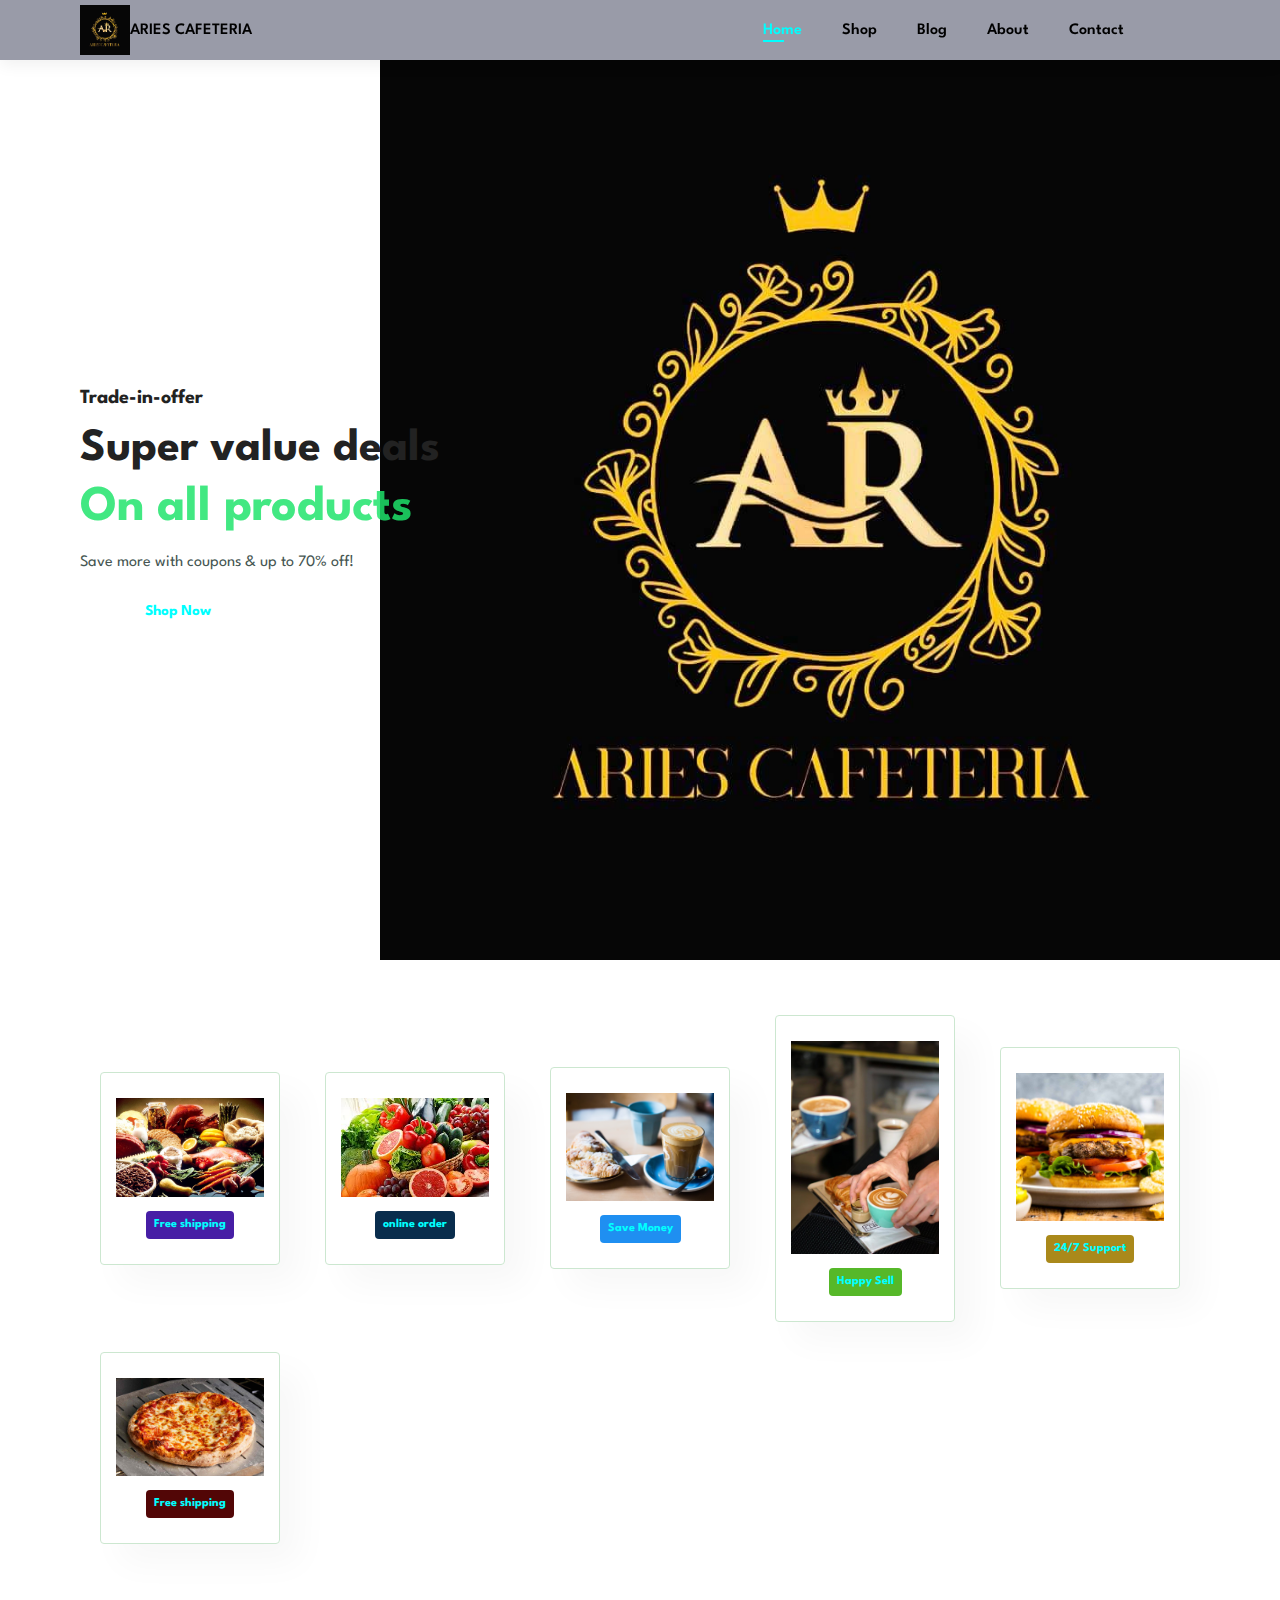
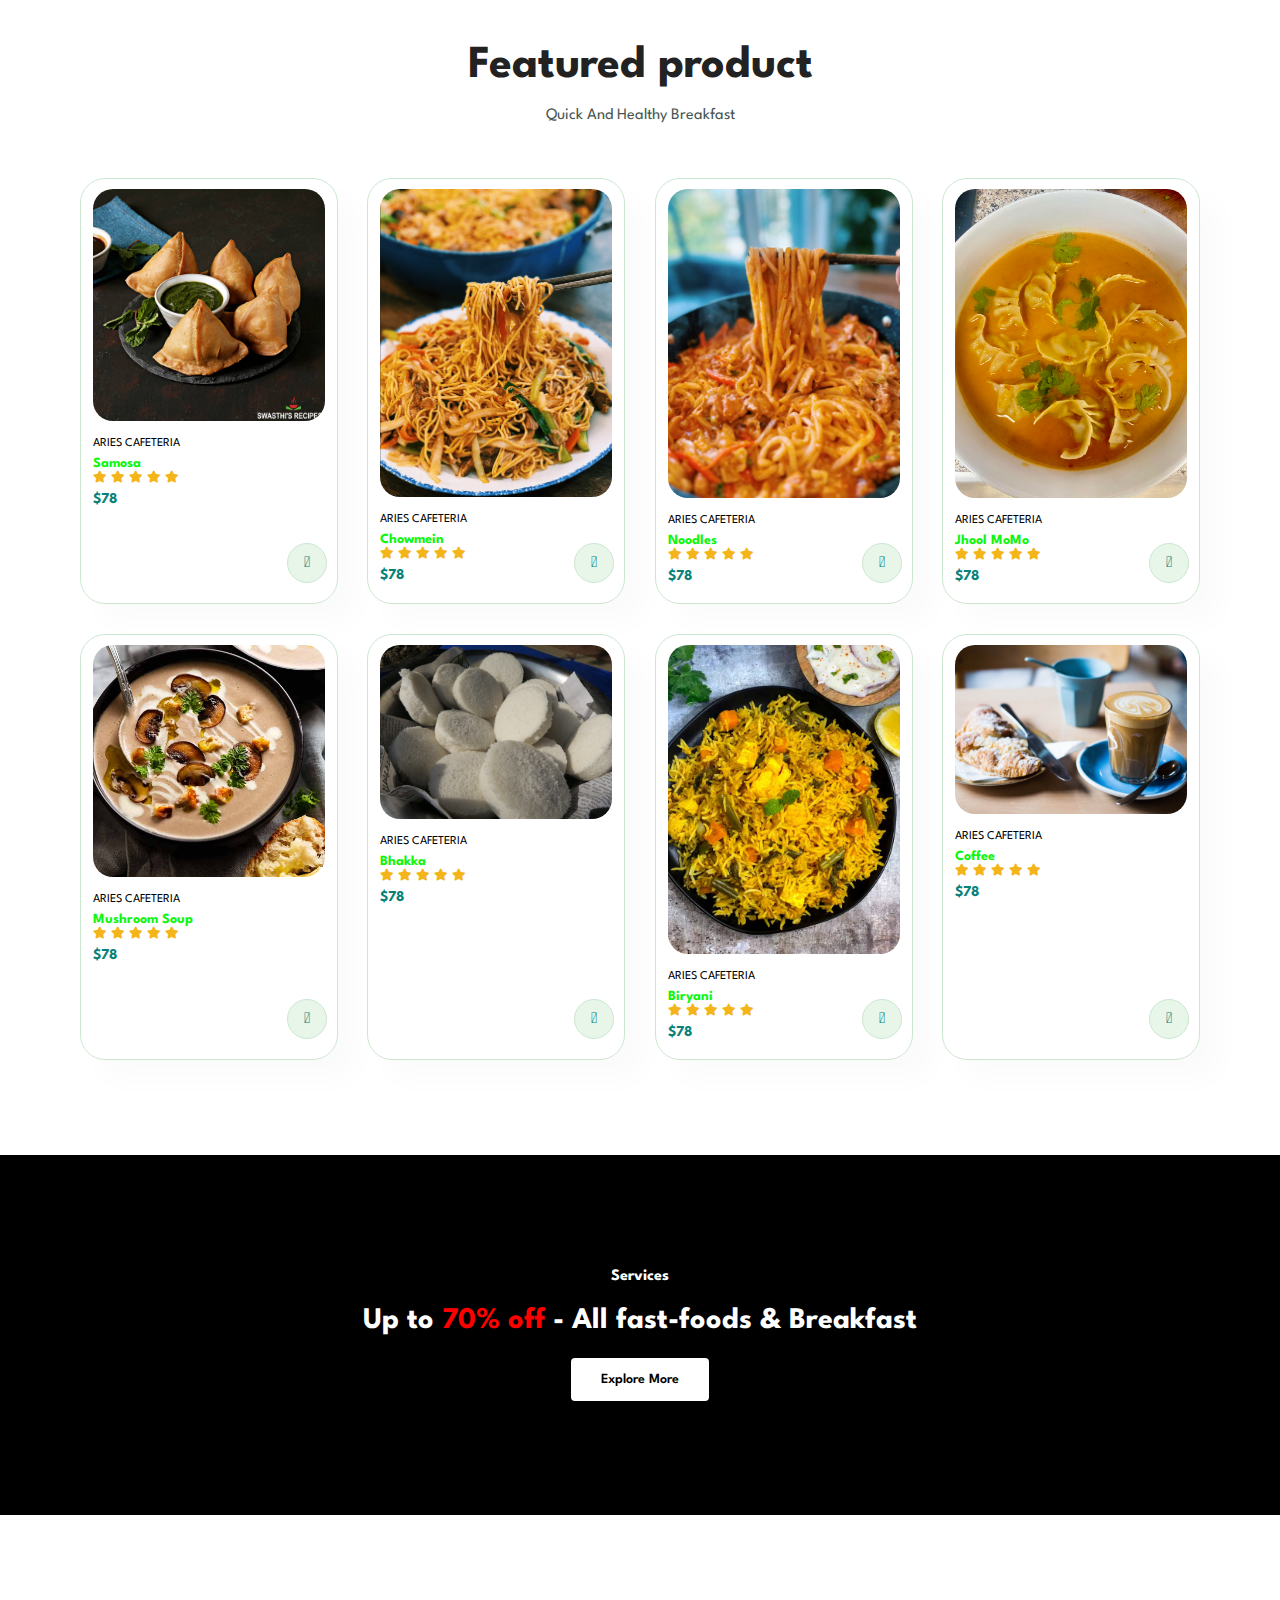
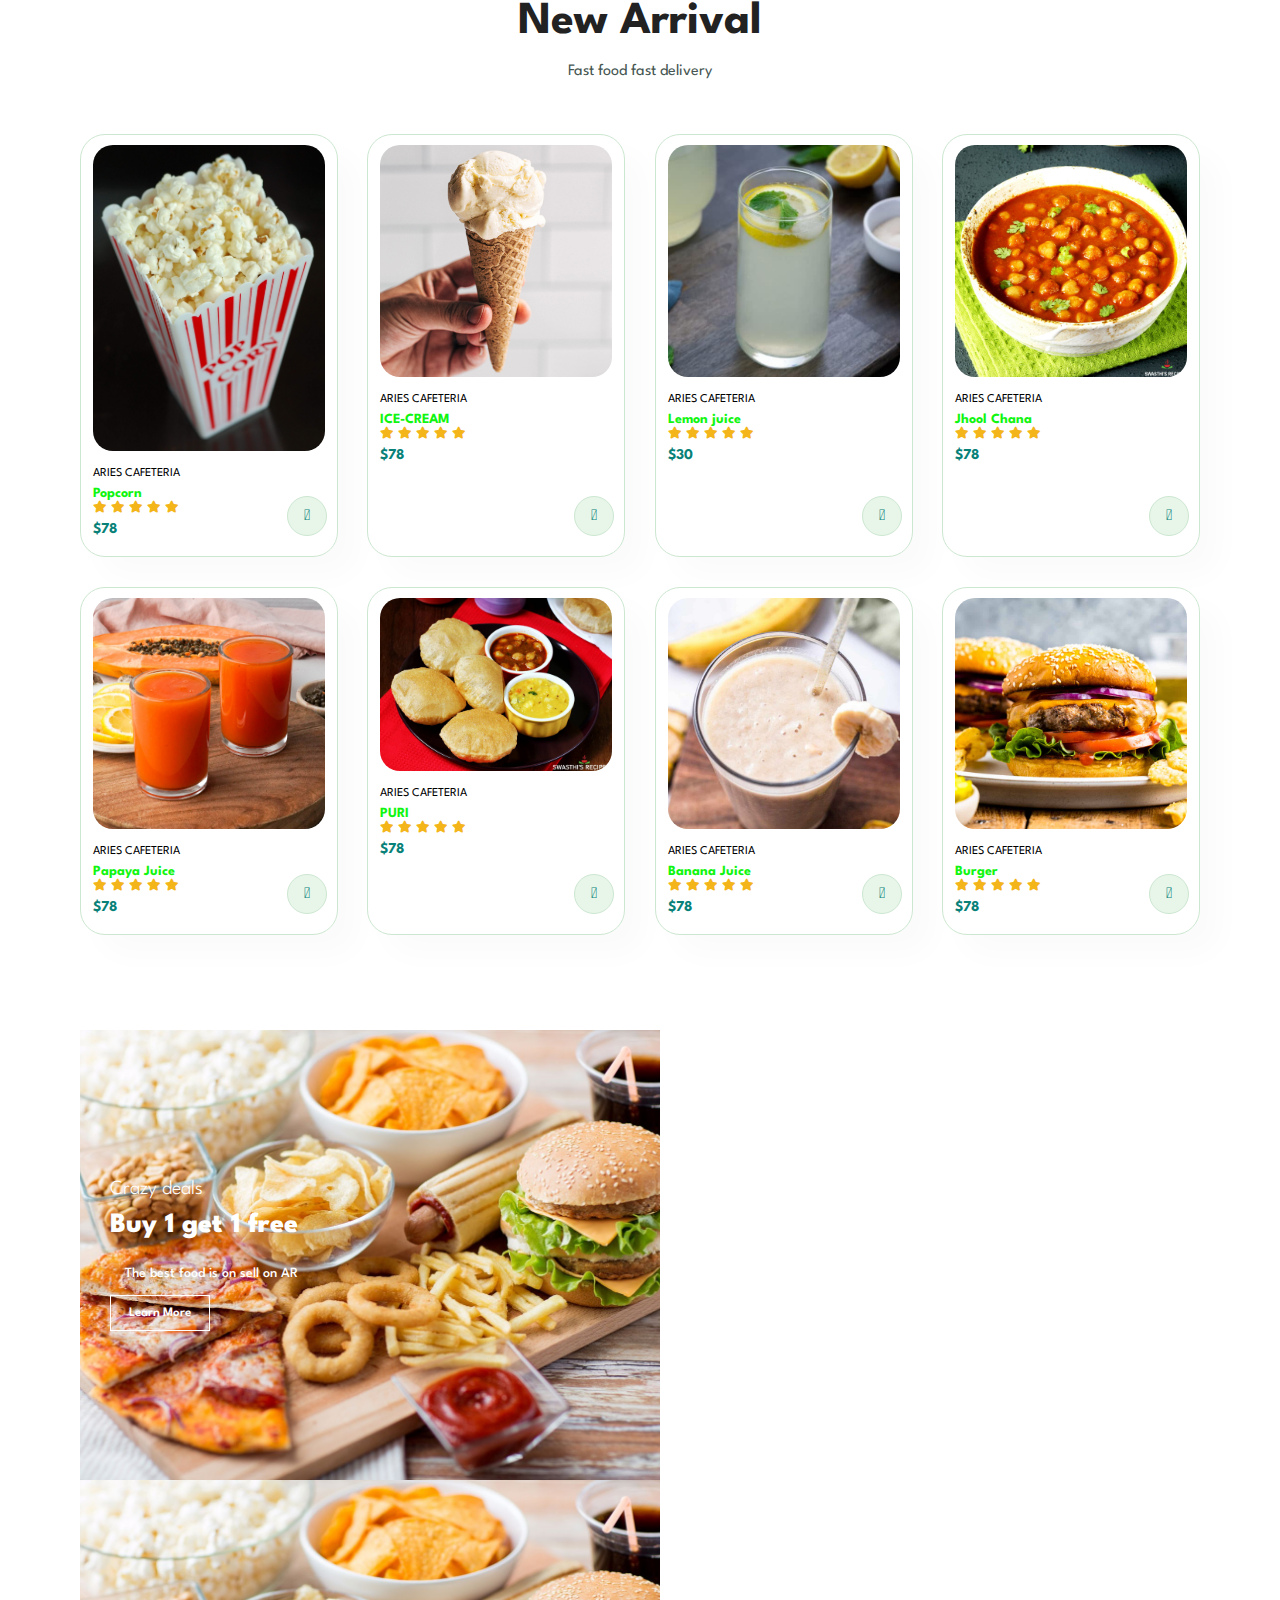
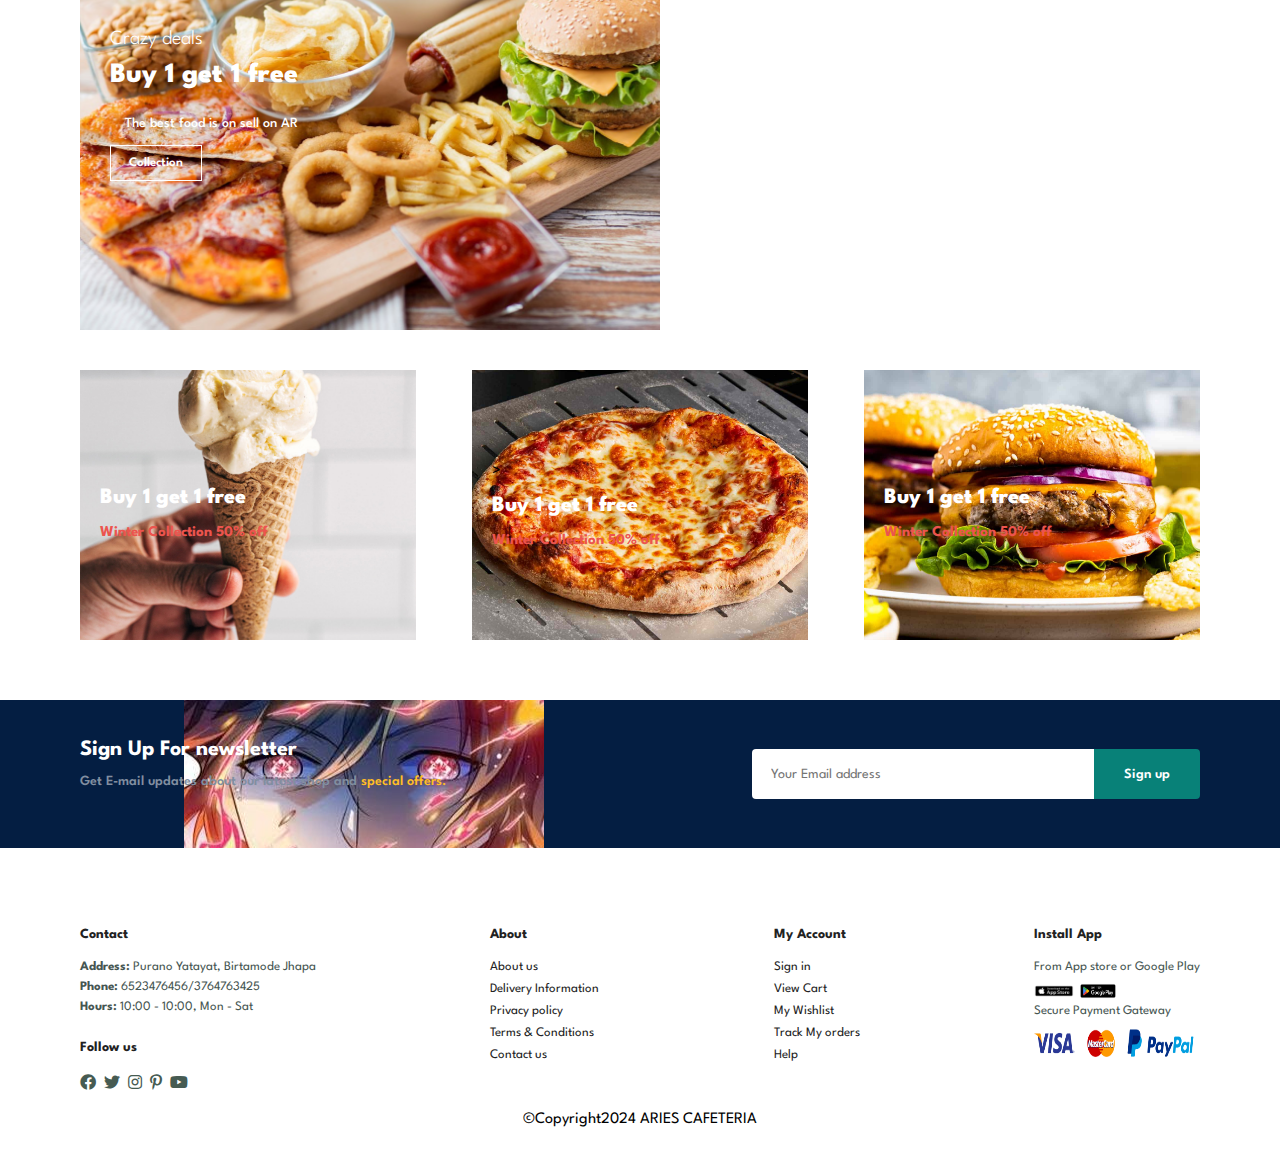
==== index.html @ 50abe289 "Update index.html" ====
<!DOCTYPE html>
<html lang="en">
<head>
    <meta charset="UTF-8">
    <meta http-equiv="X-UA-Compatible" content="IE=edge">
    <meta name="viewport" content="width=device-width, initial-scale=1.0">
    <title>ARIES CAFETERIA</title>
    <link rel="stylesheet" href="https://pro.fontawesome.com/releases/v5.10.0/css/all.css"/>
    <link rel="stylesheet" href="style.css">
</head>
<body>


<section id="header">
    
    <a href="/"><img src="/imagess/n40.jpg" class="logo" alt="">ARIES CAFETERIA</a>
    
<div> 
    <ul id="navbar">
        <li><a class="active" href="index.html">Home</a></li>
        <li><a href="shop.html">Shop</a></li>
        <li><a href="blog.html">Blog</a></li>
        <li><a href="about.html">About</a></li>
        <li><a href="contact.html">Contact</a></li>
        <li id="lg-bag"><a href="cart.html"><i class="far fa-shopping-bag"></i></a></li>
        <li id="close"><a href="#" ><i class="far fa-times"></i></a></li>
    </ul>

</div>
<div id="mobile">

    <a href="cart.html"><i class="far fa-shopping-bag"></i></a>
    <i id="bar" class="fas fa-outdent"></i>

</div>
</section>

<section id="hero"> 
<h4>Trade-in-offer</h4>
<h2>Super value deals</h2>
<h1>On all products</h1>
<p>Save more with coupons & up to 70% off! </p>
<button>Shop Now</button>
</section>
    <section id="heropic">
       
    </section>
<section id="feature" class="section-p1">
<div class="fe-box">
<img src="/imagess/n1.jpg" alt="" class="imgss">
<h6>Free shipping</h6>    
</div>
<div class="fe-box">
<img src="/imagess/n2.jpeg" alt="" class="imgss">
<h6>online order</h6>    
</div>
<div class="fe-box">
<img src="/imagess/n3.png" alt="" class="imgss">
<h6>Save Money</h6>    
</div>
<div class="fe-box">
    <img src="/imagess/n4.jpg" alt="" class="imgss">
    <h6>Happy Sell</h6>    
    </div>
<div class="fe-box">
<img src="/imagess/n5.jpg" alt="" class="imgss">
<h6>24/7 Support</h6>    
</div>
<div class="fe-box">
<img src="/imagess/n6.jpg" alt="" class="imgss">
<h6>Free shipping</h6>    
</div>
</section>

<section id="product1" class="section-p1">
    <h2>Featured product</h2>
    <p>Quick And Healthy Breakfast</p>
    <div class="pro-container">
        <div class="pro">
            <img src="/imagess/n20.jpg" alt="">
            <div class="des">
                <span>ARIES CAFETERIA</span>
                <h5>Samosa</h5>  
                <div class="star">
                    <i class="fas fa-star"></i>
                    <i class="fas fa-star"></i>
                    <i class="fas fa-star"></i>
                    <i class="fas fa-star"></i>
                    <i class="fas fa-star"></i>
                </div>  
                <h4>$78</h4>
            </div>
            <a href="sproduct.html"><i class="fal fa-shopping-cart cart"></i></a>
            </div>
            <div class="pro">
                <img src="/imagess/n7.png" alt="">
                <div class="des">
                    <span>ARIES CAFETERIA</span>
                    <h5>Chowmein</h5>  
                    <div class="star">
                        <i class="fas fa-star"></i>
                        <i class="fas fa-star"></i>
                        <i class="fas fa-star"></i>
                        <i class="fas fa-star"></i>
                        <i class="fas fa-star"></i>
                    </div>  
                    <h4>$78</h4>
                </div>
                <a href="sproduct.htmla"><i class="fal fa-shopping-cart cart"></i></a>
                </div>
                <div class="pro">
                    <img src="/imagess/n8.jpg" alt="">
                    <div class="des">
                        <span>ARIES CAFETERIA</span>
                        <h5>Noodles</h5>  
                        <div class="star">
                            <i class="fas fa-star"></i>
                            <i class="fas fa-star"></i>
                            <i class="fas fa-star"></i>
                            <i class="fas fa-star"></i>
                            <i class="fas fa-star"></i>
                        </div>  
                        <h4>$78</h4>
                    </div>
                    <a href="sproduct.html"><i class="fal fa-shopping-cart cart"></i></a>
                    </div>
                    <div class="pro">
                        <img src="/imagess/n9.jpg" alt="">
                        <div class="des">
                            <span>ARIES CAFETERIA</span>
                            <h5>Jhool MoMo</h5>  
                            <div class="star">
                                <i class="fas fa-star"></i>
                                <i class="fas fa-star"></i>
                                <i class="fas fa-star"></i>
                                <i class="fas fa-star"></i>
                                <i class="fas fa-star"></i>
                            </div>  
                            <h4>$78</h4>
                        </div>
                        <a href="sproduct.html"><i class="fal fa-shopping-cart cart"></i></a>
                        </div>
                        <div class="pro">
                            <img src="/imagess/n10.jpg" alt="">
                            <div class="des">
                                <span>ARIES CAFETERIA</span>
                                <h5>Mushroom Soup</h5>  
                                <div class="star">
                                    <i class="fas fa-star"></i>
                                    <i class="fas fa-star"></i>
                                    <i class="fas fa-star"></i>
                                    <i class="fas fa-star"></i>
                                    <i class="fas fa-star"></i>
                                </div>  
                                <h4>$78</h4>
                            </div>
                            <a href="sproduct.html"><i class="fal fa-shopping-cart cart"></i></a>
                            </div>
                            <div class="pro">
                                <img src="/imagess/n11.jpg" alt="">
                                <div class="des">
                                    <span>ARIES CAFETERIA</span>
                                    <h5>Bhakka</h5>  
                                    <div class="star">
                                        <i class="fas fa-star"></i>
                                        <i class="fas fa-star"></i>
                                        <i class="fas fa-star"></i>
                                        <i class="fas fa-star"></i>
                                        <i class="fas fa-star"></i>
                                    </div>  
                                    <h4>$78</h4>
                                </div>
                                <a href="sproduct.html"><i class="fal fa-shopping-cart cart"></i></a>
                                </div>
                                <div class="pro">
                                    <img src="/imagess/n12.jpg" alt="">
                                    <div class="des">
                                        <span>ARIES CAFETERIA</span>
                                        <h5>Biryani</h5>  
                                        <div class="star">
                                            <i class="fas fa-star"></i>
                                            <i class="fas fa-star"></i>
                                            <i class="fas fa-star"></i>
                                            <i class="fas fa-star"></i>
                                            <i class="fas fa-star"></i>
                                        </div>  
                                        <h4>$78</h4>
                                    </div>
                                    <a href="sproduct.html"><i class="fal fa-shopping-cart cart"></i></a>
                                    </div>
                                    <div class="pro">
                                        <img src="/imagess/n3.png" alt="">
                                        <div class="des">
                                            <span>ARIES CAFETERIA</span>
                                            <h5>Coffee</h5>  
                                            <div class="star">
                                                <i class="fas fa-star"></i>
                                                <i class="fas fa-star"></i>
                                                <i class="fas fa-star"></i>
                                                <i class="fas fa-star"></i>
                                                <i class="fas fa-star"></i>
                                            </div>  
                                            <h4>$78</h4>
                                        </div>
                                        <a href="sproduct.html"><i class="fal fa-shopping-cart cart"></i></a>
                                        </div>
    </div>
</section>

<section id="banner" class="section-m1">
    <h4>Services</h4>
    <h2>Up to <span> 70% off</span> - All fast-foods & Breakfast  </h2>
<button class="normal">Explore More</button> 
</section>

<section id="product1" class="section-p1 ">
    <h2>New Arrival</h2>
    <p>Fast food fast delivery</p>
    <div class="pro-container">
        <div class="pro">
            <img src="/imagess/n17.jpg" alt="">
            <div class="des">
                <span>ARIES CAFETERIA</span>
                <h5>Popcorn</h5>  
                <div class="star">
                    <i class="fas fa-star"></i>
                    <i class="fas fa-star"></i>
                    <i class="fas fa-star"></i>
                    <i class="fas fa-star"></i>
                    <i class="fas fa-star"></i>
                </div>  
                <h4>$78</h4>
            </div>
            <a href="sproduct.html"><i class="fal fa-shopping-cart cart"></i></a>
            </div>
            <div class="pro">
                <img src="/imagess/n18.jpg" alt="">
                <div class="des">
                    <span>ARIES CAFETERIA</span>
                    <h5>ICE-CREAM</h5>  
                    <div class="star">
                        <i class="fas fa-star"></i>
                        <i class="fas fa-star"></i>
                        <i class="fas fa-star"></i>
                        <i class="fas fa-star"></i>
                        <i class="fas fa-star"></i>
                    </div>  
                    <h4>$78</h4>
                </div>
                <a href="sproduct.html"><i class="fal fa-shopping-cart cart"></i></a>
                </div>
                <div class="pro">
                    <img src="/imagess/n19.jpg" alt="">
                    <div class="des">
                        <span>ARIES CAFETERIA</span>
                        <h5>Lemon juice</h5>  
                        <div class="star">
                            <i class="fas fa-star"></i>
                            <i class="fas fa-star"></i>
                            <i class="fas fa-star"></i>
                            <i class="fas fa-star"></i>
                            <i class="fas fa-star"></i>
                        </div>  
                        <h4>$30</h4>
                    </div>
                    <a href="sproduct.html"><i class="fal fa-shopping-cart cart"></i></a>
                    </div>
                    <div class="pro">
                        <img src="/imagess/n22.jpg" alt="">
                        <div class="des">
                            <span>ARIES CAFETERIA</span>
                            <h5>Jhool Chana</h5>  
                            <div class="star">
                                <i class="fas fa-star"></i>
                                <i class="fas fa-star"></i>
                                <i class="fas fa-star"></i>
                                <i class="fas fa-star"></i>
                                <i class="fas fa-star"></i>
                            </div>  
                            <h4>$78</h4>
                        </div>
                        <a href="sproduct.html"><i class="fal fa-shopping-cart cart"></i></a>
                        </div>
                        <div class="pro">
                            <img src="/imagess/n35.jpg" alt="">
                            <div class="des">
                                <span>ARIES CAFETERIA</span>
                                <h5>Papaya Juice</h5>  
                                <div class="star">
                                    <i class="fas fa-star"></i>
                                    <i class="fas fa-star"></i>
                                    <i class="fas fa-star"></i>
                                    <i class="fas fa-star"></i>
                                    <i class="fas fa-star"></i>
                                </div>  
                                <h4>$78</h4>
                            </div>
                            <a href="sproduct.html"><i class="fal fa-shopping-cart cart"></i></a>
                            </div>
                            <div class="pro">
                                <img src="/imagess/n21.jpg" alt="">
                                <div class="des">
                                    <span>ARIES CAFETERIA</span>
                                    <h5>PURI</h5>  
                                    <div class="star">
                                        <i class="fas fa-star"></i>
                                        <i class="fas fa-star"></i>
                                        <i class="fas fa-star"></i>
                                        <i class="fas fa-star"></i>
                                        <i class="fas fa-star"></i>
                                    </div>  
                                    <h4>$78</h4>
                                </div>
                                <a href="sproduct.html"><i class="fal fa-shopping-cart cart"></i></a>
                                </div>
                                <div class="pro">
                                    <img src="/imagess/n23.jpg" alt="">
                                    <div class="des">
                                        <span>ARIES CAFETERIA</span>
                                        <h5>Banana Juice</h5>  
                                        <div class="star">
                                            <i class="fas fa-star"></i>
                                            <i class="fas fa-star"></i>
                                            <i class="fas fa-star"></i>
                                            <i class="fas fa-star"></i>
                                            <i class="fas fa-star"></i>
                                        </div>  
                                        <h4>$78</h4>
                                    </div>
                                    <a href="sproduct.html"><i class="fal fa-shopping-cart cart"></i></a>
                                    </div>
                                    <div class="pro">
                                        <img src="/imagess/n5.jpg" alt="">
                                        <div class="des">
                                            <span>ARIES CAFETERIA</span>
                                            <h5>Burger</h5>  
                                            <div class="star">
                                                <i class="fas fa-star"></i>
                                                <i class="fas fa-star"></i>
                                                <i class="fas fa-star"></i>
                                                <i class="fas fa-star"></i>
                                                <i class="fas fa-star"></i>
                                            </div>  
                                            <h4>$78</h4>
                                        </div>
                                        <a href="sproduct.html"><i class="fal fa-shopping-cart cart"></i></a>
                                        </div>
    </div>
</section>

<section id="sm-banner" class="section-p1">
    <div class="banner-box">
        <h4>Crazy deals</h4>
        <h2>Buy 1 get 1 free</h2>
        <span>The best food is on sell on AR</span>
        <button class="white">Learn More</button>
    </div>
    <div class="banner-box banner-box2">
        <h4>Crazy deals</h4>
        <h2>Buy 1 get 1 free</h2>
        <span>The best food is on sell on AR</span>
        <button class="white">Collection</button>
    </div>


</section>
<section id="banner3">
    <div class="banner-box">
        <h2>Buy 1 get 1 free</h2>
        <h3>Winter Collection 50% off</h3>
      </div>
    <div class="banner-box banner-box2">
        >
            <h2>Buy 1 get 1 free</h2>
            <h3>Winter Collection 50% off</h3>
          </div>
     <div class="banner-box banner-box3">
                <h2>Buy 1 get 1 free</h2>
                <h3>Winter Collection 50% off</h3>
        </div>
</section>
<section id="newsletter" class="section-p1 section-m1">
    <div class="newstext">
        <h4>Sign Up For newsletter</h4>
        <p>Get E-mail updates about our latest shop and <span>special offers.</span> </p>
    </div>
    <div class="form">
        <input type="text" placeholder="Your Email address">
    <button class="normal">Sign up</button>
    </div>
</section>

<footer class="section-p1">
    <div class="col">
        <img src="/imagess/n4a1.png" alt="">
        <h4>Contact</h4>
        <p><strong>Address: </strong> Purano Yatayat, Birtamode Jhapa </p>
        <p><strong>Phone: </strong> 6523476456/3764763425 </p>
        <p><strong>Hours: </strong> 10:00 - 10:00, Mon - Sat </p>
        <div class="follow">
            <h4>Follow us</h4>
        <div class="icon">
                <i class="fab fa-facebook"></i>
                <i class="fab fa-twitter"></i>
                <i class="fab fa-instagram"></i>
                <i class="fab fa-pinterest-p"></i>
                <i class="fab fa-youtube"></i>               
        </div>
    </div>
    </div>
    <div class="col">
        <h4>About</h4>
        <a href="about.html">About us</a>
        <a href="#">Delivery Information</a>
        <a href="#">Privacy policy</a>
        <a href="#">Terms & Conditions</a>
        <a href="contact.html">Contact us</a>
    </div>
    <div class="col">
        <h4>My Account</h4>
        <a href="#">Sign in</a>
        <a href="cart.html">View Cart</a>
        <a href="#">My Wishlist</a>
        <a href="cart.html">Track My orders</a>
        <a href="#">Help</a>
    </div>
<div class="col-install">
    <h4>Install App</h4>
    <p>From App store or Google Play</p>
    <div class="row">
        <!--<img src="/imagess/appstore.png" alt="">
        <img src="/imagess/pay/pay.jpg" alt=""> -->
        <img src="/imagess/appstore.png" alt="">
            <img src="/imagess/playstore.png" alt="">
    </div>
    <p>Secure Payment Gateway</p>
    <img src="/imagess/gateway.png" alt="" class="paymentimg">
</div>
<div class="copyright">
   ©Copyright2024 ARIES CAFETERIA
</div>
</footer>

    <script src="script.js"> </script>
</body>
</html>
---- style.css ----
@import url('https://fonts.googleapis.com/css?family=Spartan:wght@100%;200;300;400;500;600;700;800;900&display=swap');
/*@import url('https://fonts.googleapis.com/css2?family=FAMILY_NAME:wght@WEIGHT_OR_RANGE&display=swap');*/
* {
margin: 0;
padding: 0;
box-sizing: border-box;
font-family: 'Spartan', sans-serif;
}

h1 {
font-size: 50px;
line-height: 64px;
color: #222;
}

h2 {
font-size: 46px;
line-height: 54px;
color: #222;

}
h4 {
font-size: 20px;
color: #222;
}

h6 {
font-weight: 700;
font-size: 12px;
}

p {
font-size: 16px;
 color: #465652;
margin: 15px 0 20px 0;
}

.section-p1 { 
    padding: 40px 80px;
}
.section-m1{
    margin: 40px 0;
}
button.normal {
font-size: 14px;
font-weight: 600;
padding: 15px 30px;
color: #000;
background-color: #fff;
border-radius: 4px;
cursor: pointer;
border: none;
outline: none;
transition: 0.2s ease;
}
button.white {
    font-size: 13px;
    font-weight: 600;
    padding: 11px 18px;
    color: #fff;
    background-color: transparent;
    cursor: pointer;
    border: 1px solid #fff;
    outline: none;
    transition: 0.2s ease;
    }
    

body {
width: 100%;
}
/* header file */
#header .logo{
    width: 50PX;
    height: 50px;
}
#header {
    display: flex;
    align-items: center;
    justify-content: space-between;
    padding: 5px 80px;
    background: #999ba8;
    box-shadow: 0 5px 15px rgba(0, 0, 0, 0.06);
    z-index: 888;
    position: sticky;
    top: 0;
    left: 0;
}
#header a {
 text-decoration: none;
    font-size: 16px;
    font-weight: 600;
    color: black;
    transition: 0.3s ease;
 display: flex;
    align-items: center;
    justify-content: center;
}
#header a:hover {
color: aqua;
}

#header a:hover::after
 {
    content: "";
    width: 26%;
    height: 2px;
    background: aqua;
    position: absolute;
    bottom: -4px;
    left: 20px;
 }
#navbar{
    display: flex;
    align-items: center;
    justify-content: center;
}
#navbar li{
list-style: none;
padding: 0 20px;
position: relative;
}
#navbar li a {
    text-decoration: none;
    font-size: 16px;
    font-weight: 600;
    color: black;
    transition: 0.3s ease;
}

#navbar li a:hover,
#navbar li a.active {
color: aqua;
}

#navbar li a.active::after,
#navbar li a:hover::after
 {
    content: "";
    width: 26%;
    height: 2px;
    background: aqua;
    position: absolute;
    bottom: -4px;
    left: 20px;
}

#mobile{
    display: none;
    align-items: center;
}

#close{
    display: none;
}
/* Home page */
#hero {
    background-image: url("/imagess/n40.jpg");
    height: 100vh;
    width: 100%;
    background-size: contain;
    background-repeat: no-repeat;
    background-position: top 25% right 0;
    padding: 0 80px;
    display: flex;
    flex-direction: column;
    align-items: flex-start;
    justify-content: center;
}
#hero h4 {
    padding-bottom: 15px;
}
#hero h1 {
    color: rgba(31, 228, 107, 0.842);
}
#hero button {
    background-image: url("buttonbg.png");
    background-color: transparent;
    color: aqua;
    border: 0;
    padding: 14px 80px 14px 65px;
    background-repeat: no-repeat;
    cursor: pointer;
    font-weight: 700;
    font-size: 15px;

}
#heropic {
display: none;
}
#feature .fe-box{
    width: 180px;
    text-align: center;
    padding: 25px 15px;
    box-shadow: 20px 20px 34px rgba(0, 0, 0, 0.03);
    border: 1px solid #cce7d0;
    border-radius: 4px;
    margin: 15px 20px;
}
#feature{
    display: flex;
    align-items: center;
    justify-content: space-between;
    flex-wrap: wrap;
}
#feature .fe-box:hover{
    box-shadow: 20px 10px 54px rgba(70, 62, 221, 0.01);
}
#feature .fe-box img{
    width: 100%;
    margin-bottom: 10px;

}

#feature .fe-box h6{
    display: inline-block;
padding: 8px 8px 8px 8px;
line-height: 1;
border-radius: 4px;
color: aqua;
background-color: rgb(71, 30, 165);
}
#feature .fe-box:nth-child(2) h6{
    background-color: rgb(9, 45, 77);
}
#feature .fe-box:nth-child(3) h6{
    background-color: rgb(31, 143, 241);
}
#feature .fe-box:nth-child(4) h6{
    background-color: rgb(86, 184, 41);
}
#feature .fe-box:nth-child(5) h6{
    background-color: rgb(170, 137, 27);
}
#feature .fe-box:nth-child(6) h6{
    background-color: rgb(82, 6, 6);
}
#product1{
    text-align: center;
}
#product1 .pro-container{
    display: flex;
    justify-content: space-between;
    padding-top: 20px; 
    flex-wrap: wrap;

}

#product1 .pro{
width: 23%;
min-width: 250px;
padding: 10px 12px;
border: 1px solid #cce7d0;
border-radius: 25px;
cursor: pointer;
box-shadow: 20px 20px 30px rgba(0, 0, 0, 0.02);
margin: 15px 0;
transition: 0.2s ease;
position: relative;
}
#product1 .pro:hover{
    box-shadow: 20px 20px 30px rgba(0, 0, 0, 0.1);
}
#product1 .pro img{
    width: 100%;
    border-radius: 20px;
}
#product1 .pro .des{
    text-align: start;
    padding: 10px 0;
}
#product1 .pro .des span { 
    color:rgb(0, 0, 0);
    font-size: 12px ;
}
#product1 .pro .des h5{
    padding-top: 7px;
    color: rgb(17, 245, 17);
    font-size: 14px;
}
#product1 .pro .des i {
    font-size: 12px;
    color: rgb(243, 181, 25);
}
#product1 .pro .des h4 {
    padding-top: 7px;
    font-size: 15px;
    font-weight: 700;
    color: #088178;
}
#product1 .pro .cart{
    width: 40px;
    height: 40px;
    line-height: 40px;
    border-radius:50px ;
    background-color: #e8f6ea;
    font-weight: 500;
    color: #088178;
    border: 1px solid #cce7d0;
    position: absolute;
    bottom: 20px;
    right: 10px;
}
#banner{
    display: flex;
    flex-direction: column;
    justify-content: center;
    align-items: center;
    text-align: center;
    background-image: url(bbb.jpg);
    width: 100%;
    height: 40vh;
    background-size: cover;
    background-position: center;
}
#banner h4{
    color: #fff;
    font-size: 16px;
}
#banner h2{
    color: #fff;
    font-size: 30px;
    padding: 10px 0;
}
#banner h2 span{
color: red;
}
#banner button:hover{
    background-color: #088178;
    color: #fff;
}

#sm-banner{
    display: flex;
    justify-content: space-between;
    flex-wrap: wrap;
}

#sm-banner .banner-box{  
display: flex;
flex-direction: column;
justify-content: center;
align-items: flex-start;
background-image: url(bbb.jpg);
min-width: 580px;
height: 50vh;
background-size: cover;
background-position: center;
padding: 30px;
}
#sm-banner .banner-box{  
    background-image: url(/imagess/n14.jpg);
}

#sm-banner h4{
color: #fff;
font-size: 20px;
font-weight: 300;
}  
#sm-banner h2{
color: #fff;
font-size: 28px;
font-weight: 800;
}  

#sm-banner span{
    color: #fff;
    font-size: 14px;
    font-weight: 500;
    padding: 15px;    
}  
#sm-banner .banner-box:hover button{
    background: #088178;
    border: 1px solid #088178;
}
#banner3 {
    display: flex;
    justify-content: space-between;
    flex-wrap: wrap;
    padding: 0 80px;
}

#banner3 .banner-box {  
    display: flex;
    flex-direction: column;
    justify-content: center;
    align-items: flex-start;
    background-image: url(/imagess/n18.jpg);
    min-width: 30%;
    height: 30vh;
    background-size: cover;
    background-position: center;
    padding: 20px;
    margin-bottom: 20px;
    }
#banner3 h2{
        color: #fff;
        font-weight: 800;
        font-size: 22px;
}
#banner3 h3{
    color: #ec544e;
    font-weight: 700;
    font-size: 15px;
}
#banner3 .banner-box2 {
    background-image: url(/imagess/n6.jpg);
}
#banner3 .banner-box3 {
    background-image: url(/imagess/n5.jpg);
}
#newsletter {
    display: flex;
    justify-content: space-between;
    flex-wrap: wrap;
    align-items: center;
    background-image: url(Sesese.jpg);
    background-repeat: no-repeat;
    background-position: 20% 30%;
    background-color: #041e42;
}
#newsletter h4{
    font-size: 22px;
    font-weight: 700;
    color: #fff;
}
#newsletter p{
    font-size: 14px;
    font-weight: 600;
    color: #818ea0;
}
#newsletter p span{
color: #ffbd27;
}
#newsletter .form{
display: flex;
width: 40%;
}
#newsletter input{
    height: 3.125rem;
    padding: 0 1.25em;
    font-size: 14px;
    width: 100%;
    border: 1px solid transparent;
    border-radius: 4px;
    outline: none;
    border-top-right-radius: 0;
    border-bottom-right-radius: 0;
}

#newsletter button{
    background-color: #088178;
    color: #fff;
    white-space: nowrap;
    border-top-left-radius: 0;
    border-bottom-left-radius: 0;
}
footer {
    display: flex;
    flex-wrap: wrap;
    justify-content: space-between;
}

footer .col{
    display: flex;
    flex-direction: column;
align-items: flex-start;
margin-bottom: 20px;    
}
footer .logo{
    margin-bottom: 30px;
}

footer h4{
    font-size: 14px;
    padding-bottom: 20px;
}

footer p{
    font-size: 13px;
    margin: 0 0 8px 0;
}

footer a{
    font-size: 13px;
    text-decoration: none;
    color: #222;
    margin-bottom: 10px;
}
footer .follow{
    margin-top: 20px;

}
footer .follow i{
 color: #465b52;
 padding-right: 4px;
 cursor: pointer;

}
footer .install .row img{
    border: 1px solid #088178;
    border-radius: 6px;

}
footer .install img{
    margin: 10px 0 15px 0;
}
footer .follow i:hover,
footer a:hover{
    color: #088178;
   }

   footer .copyright {
       width: 100%;
       text-align: center;
   }
footer .col-install .row img {
width: 40px;
 height:20px;
}
footer .col-install .paymentimg{
width: 160px;
 height:40px;
}
/*shop page*/
#page-header {
    background-image: url(/imagess/n6.jpg);
    width: 100%;
    height: 40vh;
    background-size: cover;
    display: flex;
    justify-content: center;
    text-align: center;
    flex-direction: column;
    padding: 14px;
}

#page-header h2,
#page-header p {
    color: #fff;
}
#pagination {
    text-align: center;
}


#pagination a {
    text-decoration: none;
    background-color: #088178;
    padding: 15px 20px;
    border-radius: 4px;
    color: #fff;
    font-weight: 600;
}
#pagination a i {
font-size: 16px;
font-weight: 600;

}
/*Single product*/
#prodetails {
    display: flex;
    margin-top: 20px;
    width: auto;
}


#prodetails .single-pro-image{
width: 40%;
margin-right: 15px;

}


.small-img-group{
    display: flex;
    justify-content: space-between;
}
.small-img-col{
    flex-basis: 24%;
    cursor: pointer;
}
#prodetails .single-pro-details{
    width: 50%;
    padding-top: 30px;
}
#prodetails .single-pro-details h4{
padding: 40px 0 20px 0;
}
#prodetails .single-pro-details h2{
   font-size: 26px;
    }
#prodetails .single-pro-details select{
    display: block;
    padding: 5px 10px;
    margin-bottom: 10px;
}
#prodetails .single-pro-details input{
    width: 50px;
    height: 47px;
    padding-left: 10px;
    font-size: 16px;
    margin-right: 10px;
}
#prodetails .single-pro-details input:focus{
    outline: none;
}
#prodetails .single-pro-details button{
    background-color: #088178;
    color: #fff;
}
#prodetails .single-pro-details span {
    line-height: 25px;
}
/*blog header*/
#page-header.blog-header{
    background-image: url("/imagess/n5.jpg");
}
#blog{
    padding: 150px 150px 0 150px;
}
#blog .blog-box{
    display: flex;
    align-items: center;
    width: 100%;
    position: relative;
    padding-bottom: 90px;
}
#blog .blog-img{
    width: 50%;
    margin-right: 40px;
}
#blog img {
    width: 100%;
    height: 300px;
    object-fit: cover;

}
#blog .blog-details
{
    width: 50%;   
}
#blog .blog-details a{
    position: relative;
    text-decoration: none;
    font-size: 11px;
    color: #000;
    font-weight: 700;
    transition: 0.3s;
}

#blog .blog-details a::after{
    content: "";
    width: 50px;
    height: 1px;
    background-color: #000;
    position: absolute;
    top: 4px;
right: -60px;
}
#blog .blog-details a:hover{
    color: #088178;
    
}
#blog .blog-details a:hover::after{
    background-color: #088178;
    
}
#blog .blog-box h1{
position: absolute;
top: -40px;
left: 0;
font-size: 70px;
font-weight: 700;
color: #c9cbce;
z-index: -8;
}
/*About page */
#page-header.about-header {
    background-image: url("/imagess/n12.jpg");
}
#about-head {
    display: flex;
    align-items: center;
}

#about-head img {
    width: 50%;
    height: auto;
} 
#about-head div{
    padding-left: 40px;
}
#about-app{
    text-align: center;
}
#about-app .video{
    width: 70%;
    height: 100%;
    margin: 30px auto 0 auto;

}
#about-app .video video{ 
    
    width: 100%;
    height: 100%;
    border-radius: 20px;
}

/*contact page */
#contact-details{
    display: flex;
    align-items: center;
    justify-content: space-between;
}
#contact-details .details{
width: 40%;

}
#contact-details .details span,
#form-details form span {
font-size: 12px;
}
#contact-details .details h2,
#form-details form h2{
font-size: 26px;
line-height: 35px;
padding: 20px 0;
}
#contact-details .details h3{
font-size: 16px;
padding-bottom: 15px;
}
#contact-details .details li{
list-style: none;
display: flex;
padding: 10px 0;
}

#contact-details .details li i{
font-size: 14px;
padding-right: 22px;
}
#contact-details .details li p{
    margin: 0;
    font-size: 14px;
}
#contact-details .map{
    width: 55%;
    height: 400px;
}
#contact-details .map iframe{
    width: 100%;
    height: 100%;
}
#form-details {
    display: flex;
    justify-content: space-between;
    margin: 30px;
    padding: 80px;
    border: 1px solid #e1e1e1;
}

#form-details form{
    width: 65%;
    display: flex;
    flex-direction: column;
    align-items: flex-start;
}
#form-details form input,
#form-details form textarea {
    width: 100%;
    padding: 12px 15px;
    outline: none;
    margin-bottom: 20px;
    border: 1px solid #e1e1e1;
}
#form-details form button{
    background-color: #088178;
    color: #fff ;
}
#form-details .people div {
    padding-bottom: 25px;
    display: flex;
    align-items: flex-start;
}
#form-details .people div img{
    width: 65px;
    height: 65px;
    object-fit: cover;
    margin-right: 15px;
}
#form-details .people div p{
    margin: 0;
    font-size: 13px;
    line-height: 25px;
}
#form-details .people div p span{
    display: block;
    font-size: 16px;
    font-weight: 600;
    color: #000;
}

/*cart page*/
#cart table{
    width: 100%;
    border-collapse: collapse;
    table-layout: fixed;
    white-space: nowrap;
}
#cart table img {
    width: 70px;
}
#cart table td:nth-child(1){
    width: 100px;
    text-align: center;
}
#cart table td:nth-child(2){
    width: 150px;
    text-align: center;
}
#cart table td:nth-child(3){
    width: 250px;
    text-align: center;
}
#cart table td:nth-child(4),
#cart table td:nth-child(5),
#cart table td:nth-child(6){
    width: 150px;
    text-align: center;
}
#cart table td:nth-child(5) input{
    width: 70px;
    padding: 10px 5px 10px 15px;
}
#cart table thead {
    border: 1px solid #e2e9e1;
    border-left: none;
    border-right: nome;
}
#cart table thead td{
    font-weight: 700;
    text-transform: uppercase;
    font-size: 13px;
    padding: 18px 0;
}
#cart table tbody tr td {
    padding-top: 15px;
}
#cart table tbody td {
    font-size: 13px;
}
#cart-add{
    display: flex;
    flex-wrap: wrap;
    justify-content: space-between;
}
#coupon {
width: 50%;
margin-bottom: 30px;
}
#coupon h3,
#subtotal h3 {
    padding-bottom: 15px;
}
#coupon input {
    padding: 10px 20px;
    outline: none;
    width: 60%;
    margin-right: 10px;
    border: 1px solid #e2e9e1;
}
#coupon button,
#subtotal button {
    background-color: #088178;
    color: #fff;
    padding: 12px 20px;
}
#subtotal {
    width: 50%;
    margin-bottom: 30px;
    border: 1px solid #e2e9e1;
    padding: 30px;
}
#subtotal table{
    border-collapse: collapse;
    width: 100%;
    margin-bottom: 20px;
}
#subtotal table td{
    width: 50%;
    border: 1px solid #e2e9e1;
    padding: 10px;
    font-size: 13px;
}


/* Start media quiry*/ 
@media (max-width:799px) {
    .section-p1 {
        padding: 40px 40px;
    }
#navbar {
    display: flex;
    flex-direction: column;
    align-items: flex-start;
    justify-content: flex-start;
    position: fixed;
    top: 0;
    right: -300px;
    height: 100vh;
    width: 300px;
    background-color: #E3E6F3;
    box-shadow: 0 40px 60px rgba(0, 0, 0, 0.1);
    padding: 80px 0 0 10px;
    transition: 0.3s;
}
#navbar.active{
right: 0px;
}
#navbar li a {
    text-decoration: none;
    font-size: 16px;
    font-weight: 600;
    color: black;
    transition: 0.3s ease;
}
#navbar li{
    margin-bottom: 25px;
}
#heropic {
display: none;
}
#mobile{
    display: flex;
    align-items: center;
 color: black;
}

#mobile i{
   color: #lalala;
   font-size: 24px;
   padding-left: 20px;
}
#close{
    display: initial;
    position: absolute;
    top: 30px;
    left: 30px;
    color: #222;
    font-size: 24px;
}
#lg-bag{
    display: none;
}
#hero{
    height: 70vh;
    padding: 0 80px;
    background-position: top 30% right 30%;
}
#feature{
    justify-content: center;
}
#feature .fe-box{
   margin: 15px 15px;
}
#product1 .pro-container{
    justify-content: center;
}
#product1 .pro {
    margin: 15px;
}
#banner {
    height: 20vh;
}
#sm-banner .banner-box {
    min-width: 100%;
    height: 30vh;
}
#sm-banner .banner-box2{
    margin-top: 20px;
}
#banner3 {
    padding: 0 40px;
}
#banner3 .banner-box{
    width: 100%;
}
#newsletter .form {
    width: 70%;
}
/*contact page*/
#form-details {
    padding: 40px;
}
#form-details fcrm {
    width: 50%;
}
/* cart page*/
#cart {
    overflow-x: auto;
}



}
@media (max-width:477px) {
    .section-p1{
        padding: 20px;
    }
#header{
    padding: 10px 30px;
}
  
#mobile a {
    text-decoration: none;
    color: black;
    transition: 0.3s ease;
 
}

#mobile  a:hover,
#mobile  a.active {
color: aqua;
}

#mobile a.active::after,
#mobile a:hover::after {
    content: "";
    
    
    background: aqua;
    
    
    
}

 
h2{
    font-siz e: 32px;
}
h1{
    font-size: 38px;
}
#hero {

 padding: 0 20px;
 background-position: top 55%;
background-image: none;
}
#heropic {
background-image: url("/imagess/n40.jpg");
    height: 120vw;
    width: 100%;
 bottom: 20px;
 padding: 10 15px;
    background-size: contain;
    background-repeat: no-repeat;
    display: flex;
    flex-direction: column;
    align-items: flex-start;
    justify-content: center;
}
#feature{
    justify-content: space-between;
}
#feature .fe-box {
    width: 155px;
    margin: 0 0 15px 0;
}
#product1 .pro{
    width: 100%;
}
#banner {
    height: 60vh;
}
#sm-banner .banner-box{
    height: 50vh;
}
#sm-banner .banner-box2{
    margin-top: 20px;
}
#banner3{
    padding: 0 20px;
}

#banner3 .banner-box{
    width: 100%;
}
#newsletter {
    padding: 40px 20px;
}

#newsletter .form{
    width: 100%;
}
footer .copyright{
    text-align: start;
}
/* single prduct */
#prodetails {
    display: flex;
  flex-direction: column;
}

#prodetails .single-pro-image{
    width: 100%;
  margin-right: 0px;
}
#prodetails .single-pro-details{
    width: 100%;
}
#blog {
    padding: 100px 20px 0 20px;
}
#blog .blog-box{
    display: flex;
    flex-direction: column;
    align-items: flex-start;
}
#blog .blog-img {
    width: 100%;
    margin-right: 0px;
    margin-bottom: 30px;

}
#blog .blog-details{
    width: 100%;
}

/*About page*/
#about-head {
    flex-direction: column;
}
#about-head img {
    width: 100%;
   margin-bottom: 20px;
}
#about-head div {
    padding-left: 0px;
}
#about-app .video {
    width: 100%;
}
/*Contact page*/
#contact-details{
 flex-direction: column;   
}
#contact-details .details{
    width: 100%;  
    margin-bottom: 30px;
   }
   #contact-details .map{
    width: 100%;
    height: 400px;
   }
#form-details {
    margin: 10px;
    padding: 30px 10px;
    flex-wrap: wrap;
}
#form-details form{
width: 100%;
margin-bottom: 30px;

}
/* cart page */
#cart-add {
display: flex;
flex-direction: column;
}
#coupon {
    width: 100%;
}
#subtotal {
    width: 100%;
    padding: 20px;
}



}
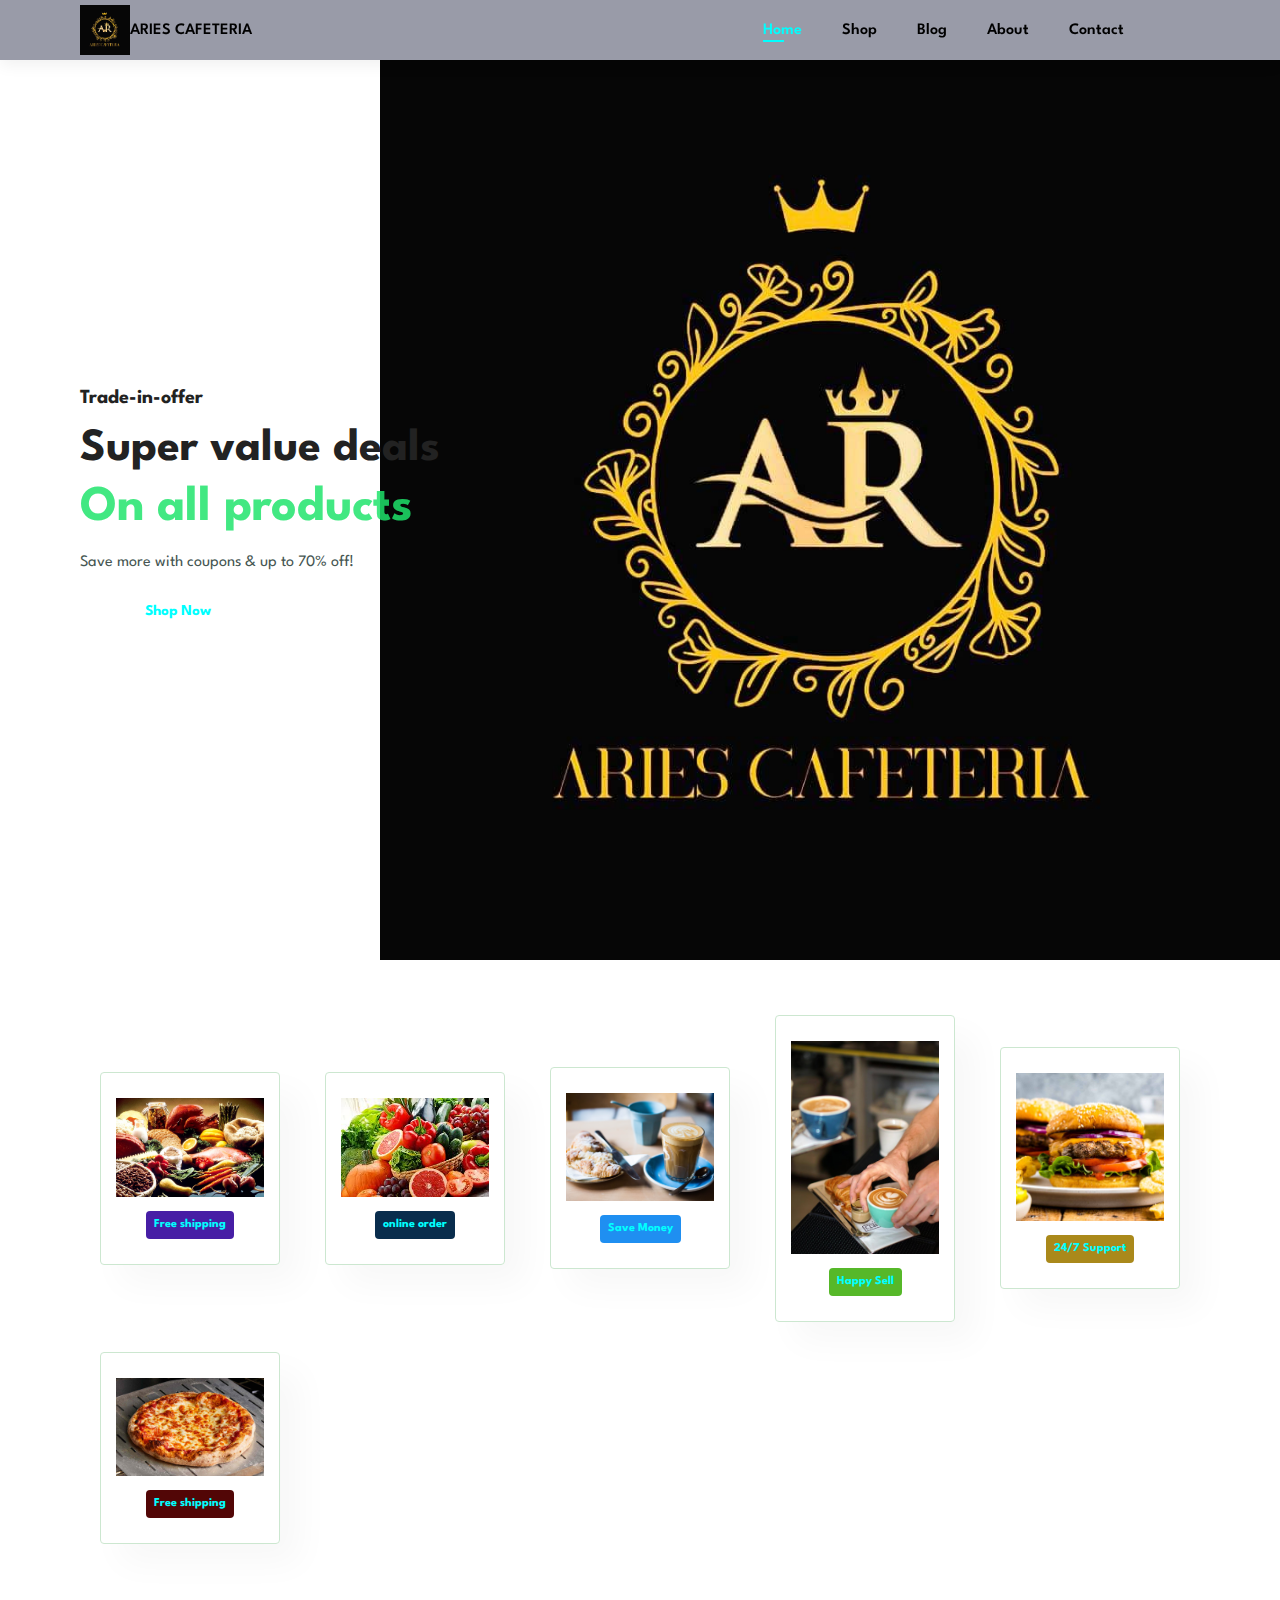
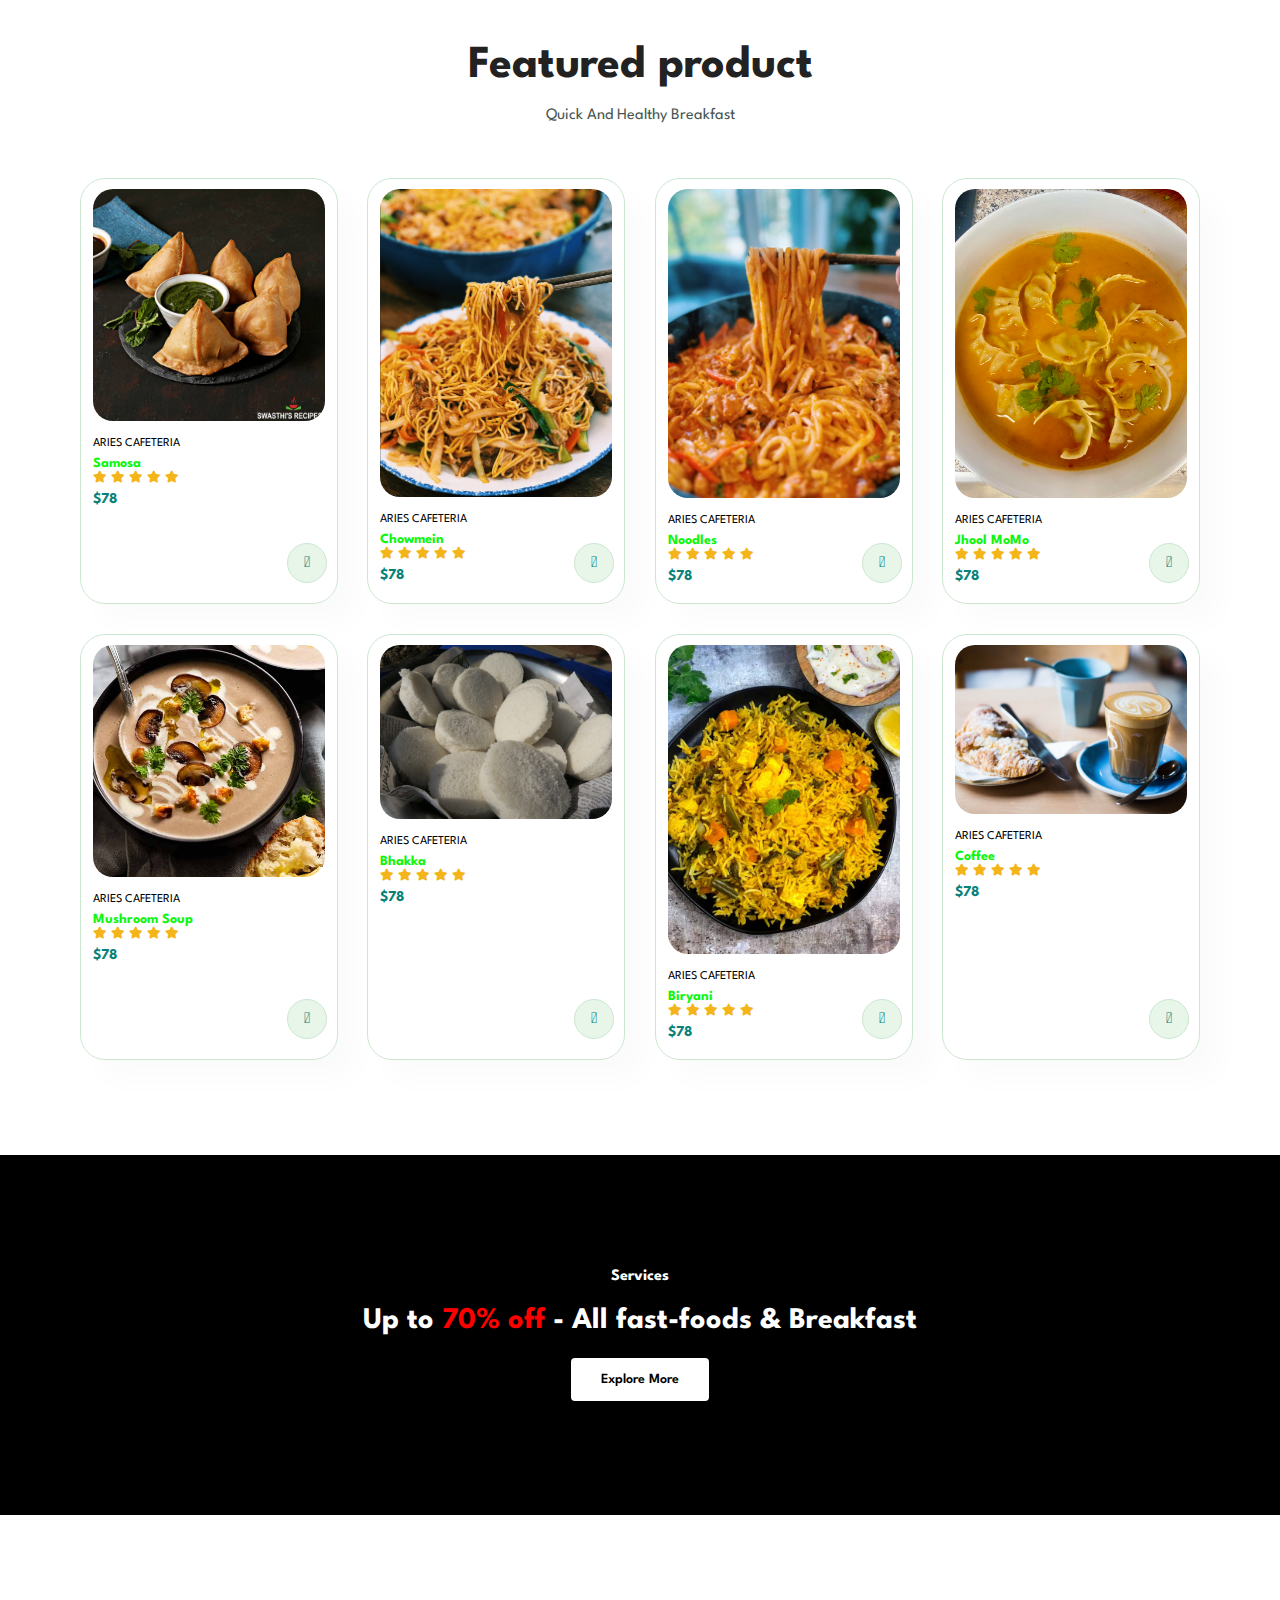
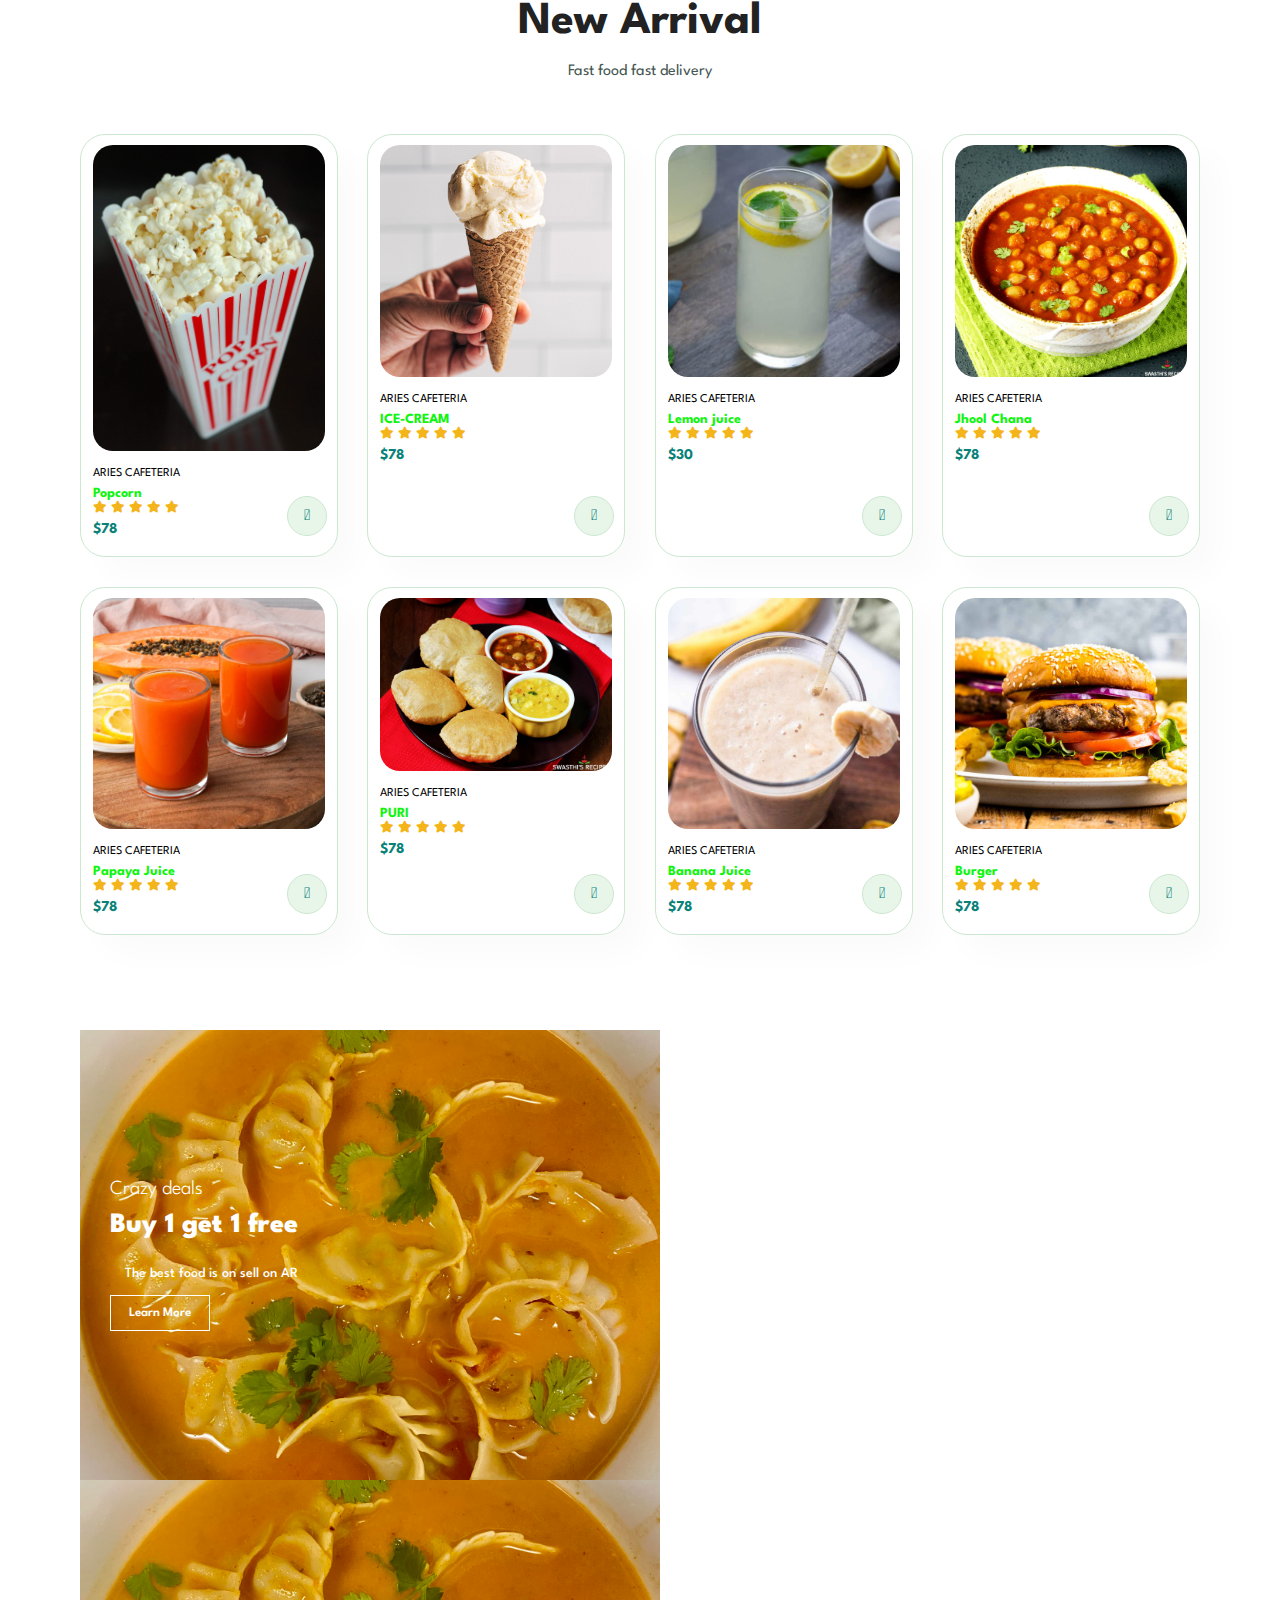
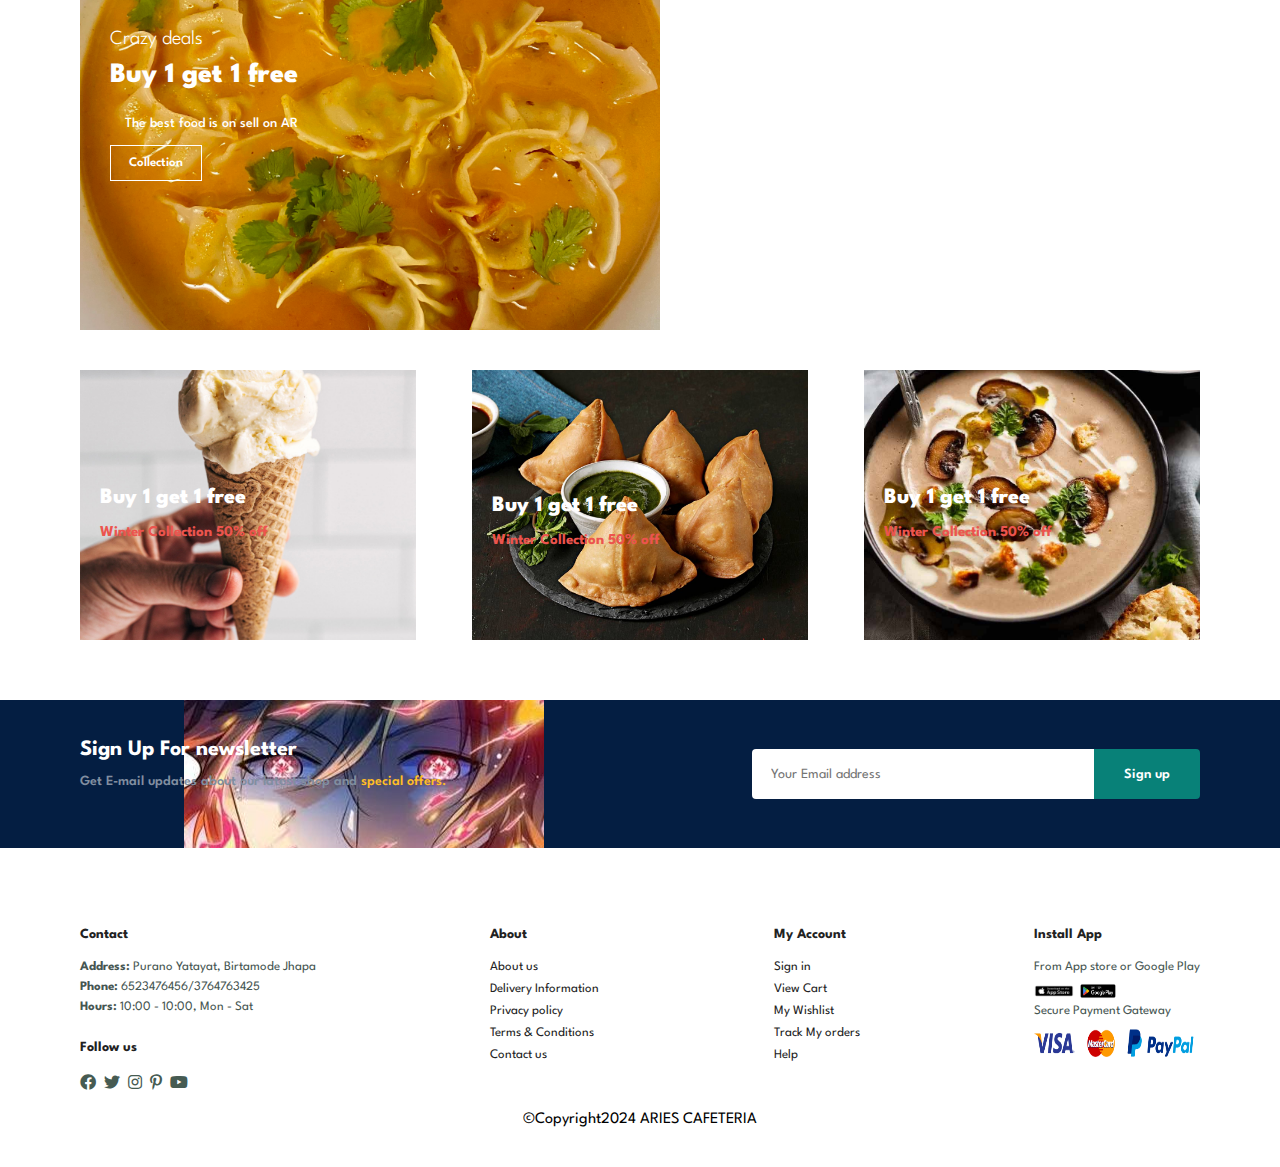
==== commit 21388187: "Update index.html" ====
--- a/index.html
+++ b/index.html
@@ -23,7 +23,7 @@
         <li><a href="about.html">About</a></li>
         <li><a href="contact.html">Contact</a></li>
         <li id="lg-bag"><a href="cart.html"><i class="far fa-shopping-bag"></i></a></li>
-        <li id="close"><a href="#" ><i class="far fa-times"></i></a></li>
+        <div id="close"><a href="#" ><i class="far fa-times"></i></a></div>
     </ul>
 
 </div>
--- a/style.css
+++ b/style.css
@@ -349,7 +349,7 @@
 padding: 30px;
 }
 #sm-banner .banner-box{  
-    background-image: url(/imagess/n14.jpg);
+    background-image: url(/imagess/n9.jpg);
 }
 
 #sm-banner h4{
@@ -404,10 +404,10 @@
     font-size: 15px;
 }
 #banner3 .banner-box2 {
-    background-image: url(/imagess/n6.jpg);
+    background-image: url(/imagess/n20.jpg);
 }
 #banner3 .banner-box3 {
-    background-image: url(/imagess/n5.jpg);
+    background-image: url(/imagess/n10.jpg);
 }
 #newsletter {
     display: flex;
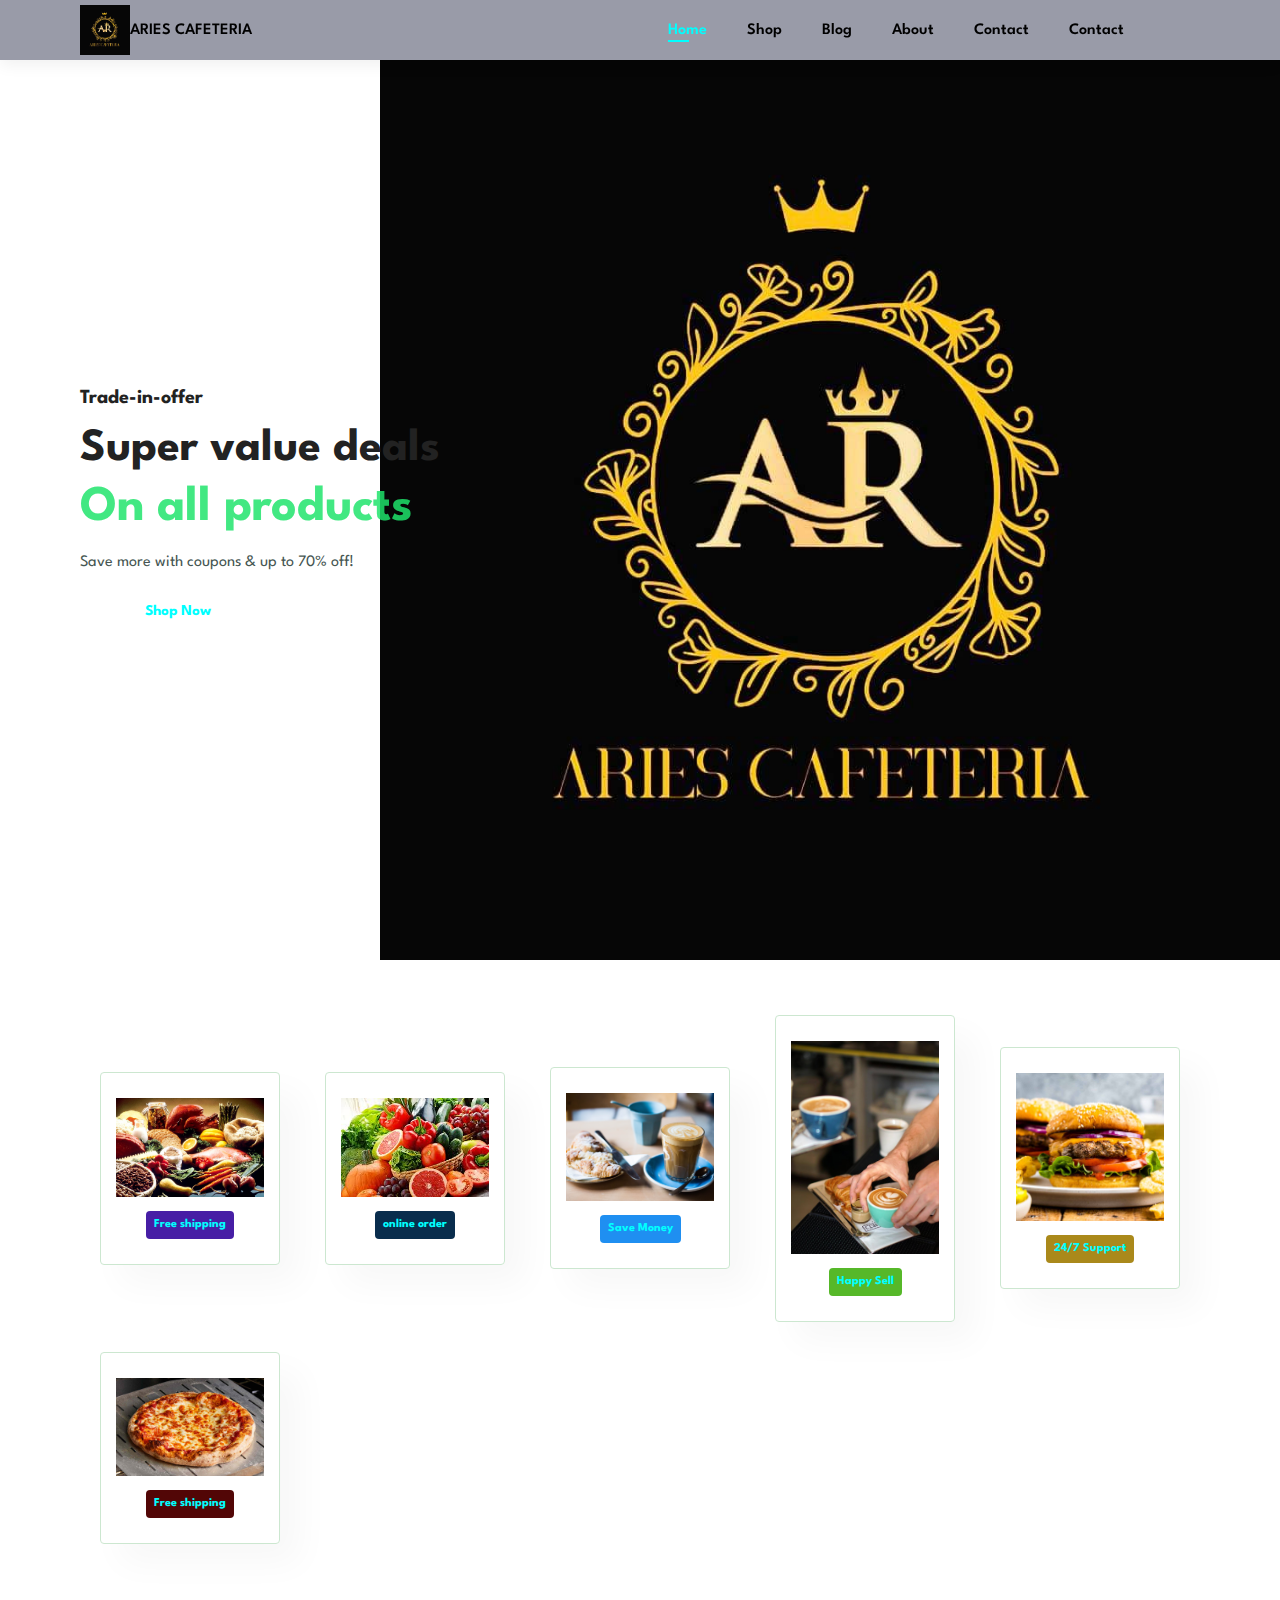
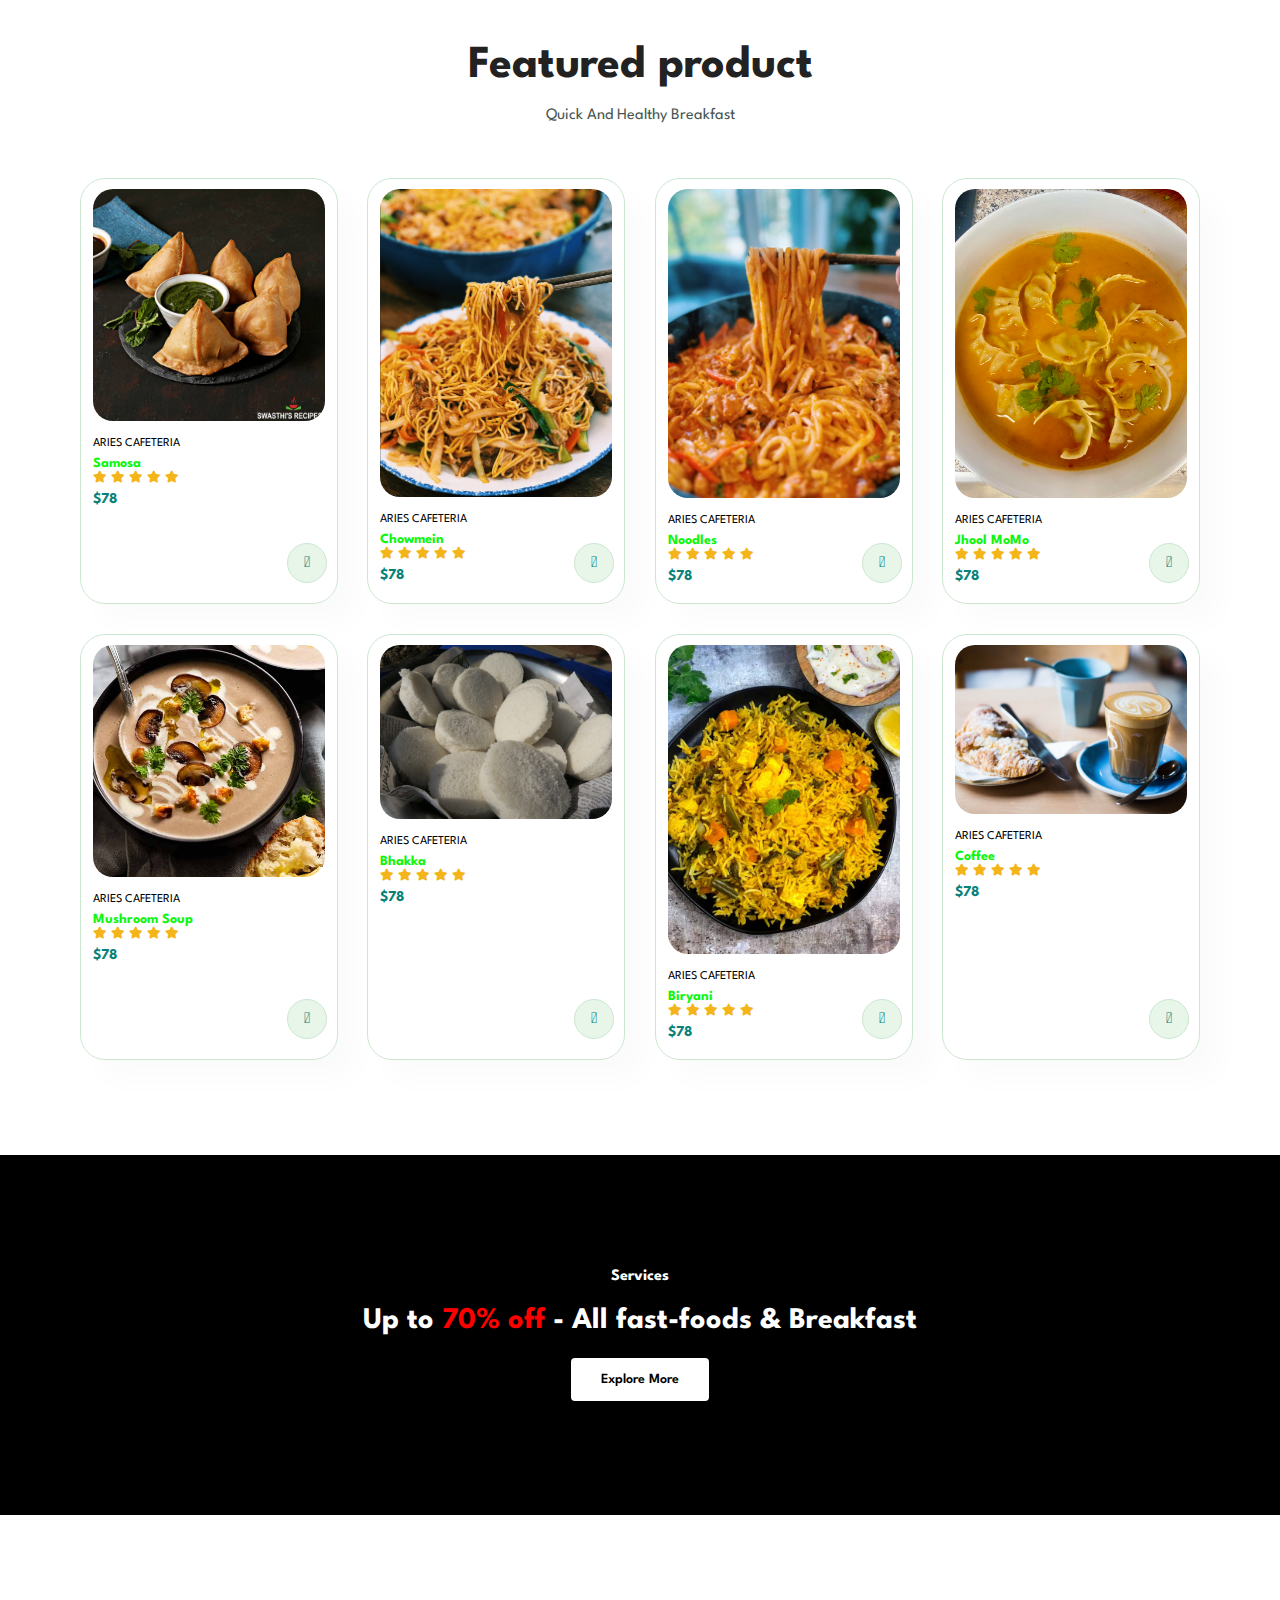
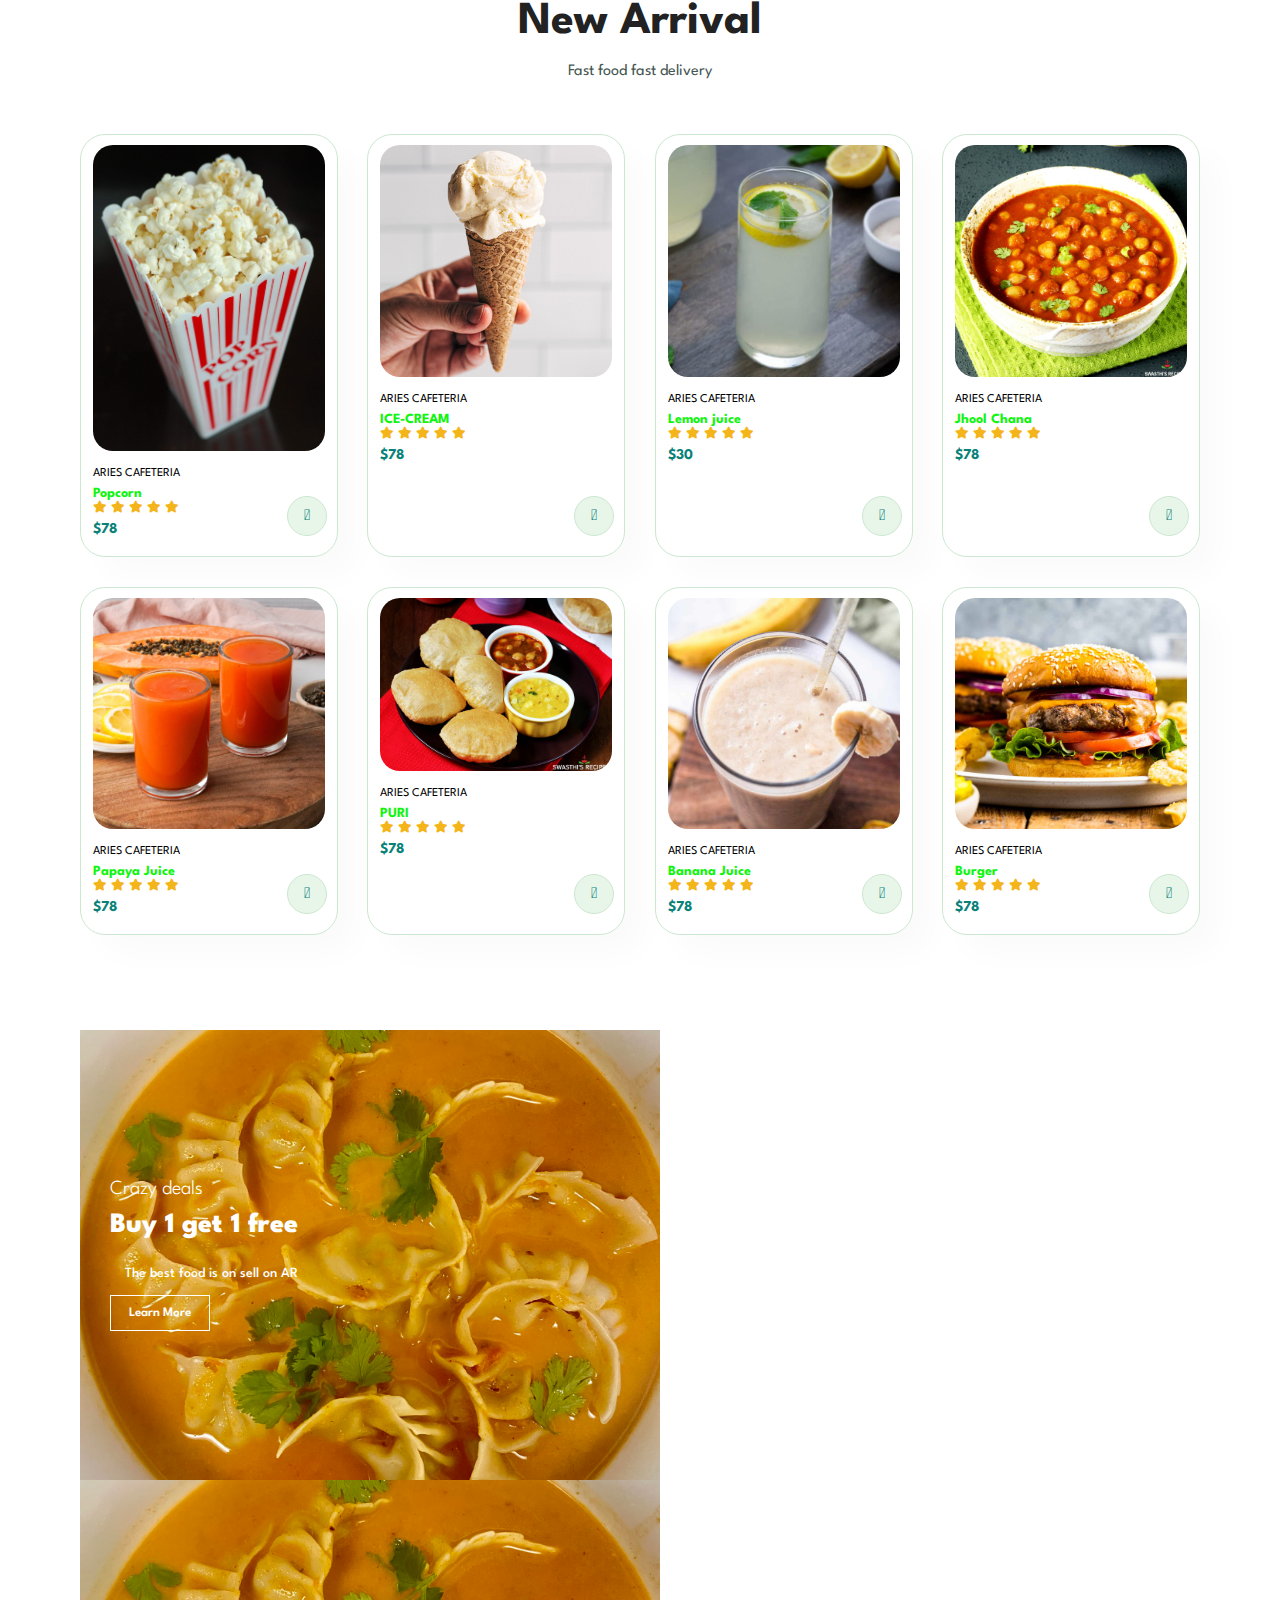
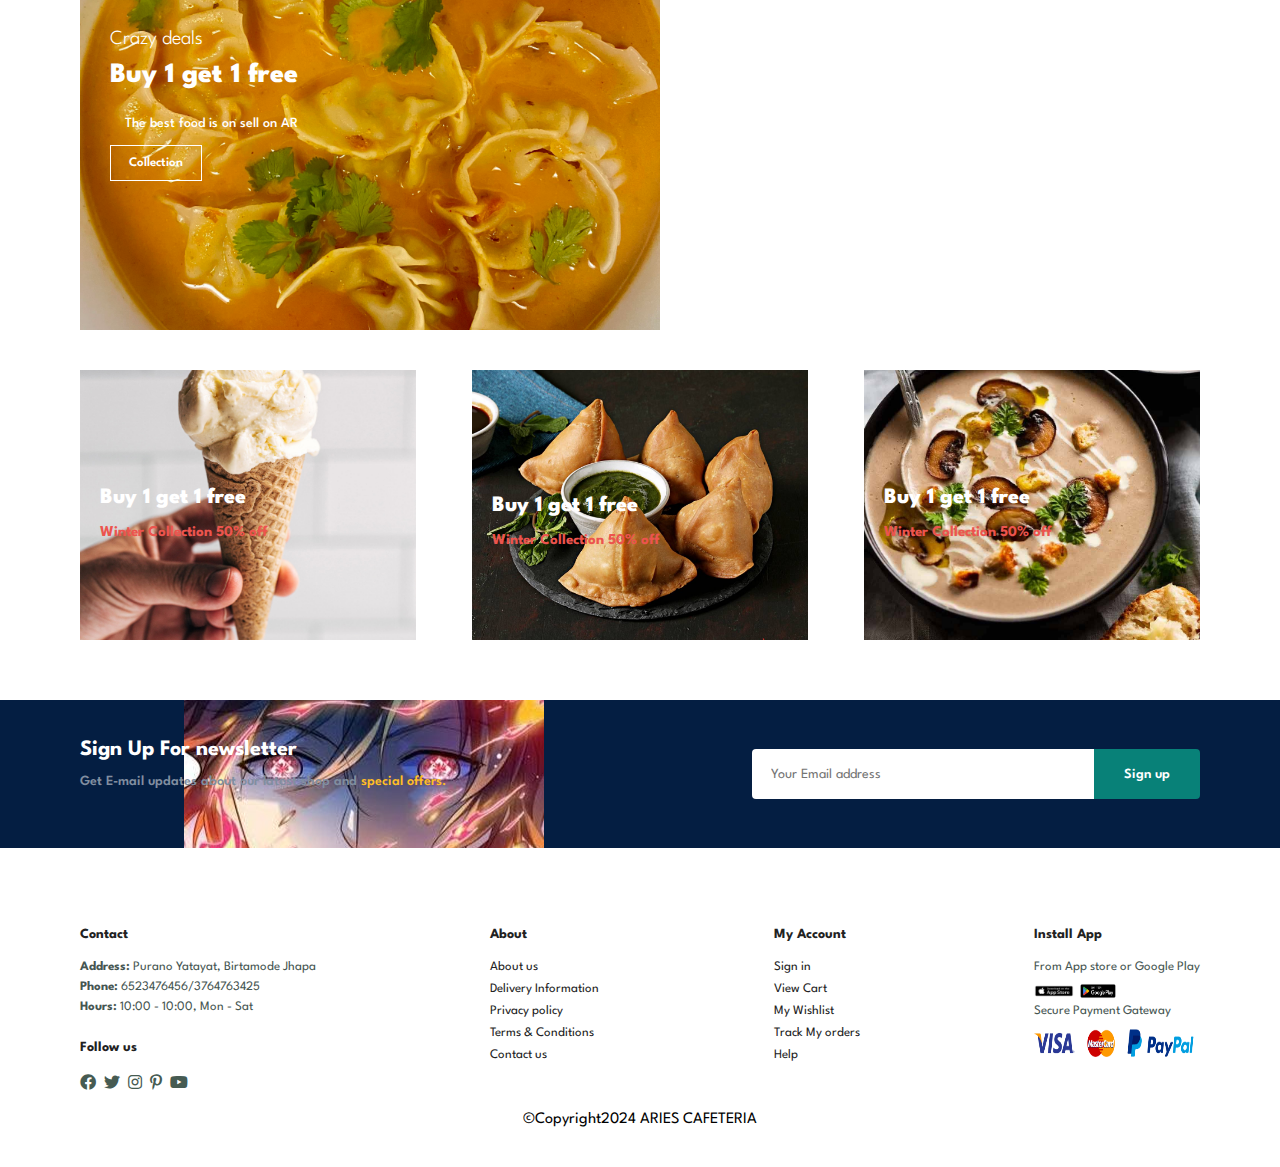
==== commit 46acfa54: "Update index.html" ====
--- a/index.html
+++ b/index.html
@@ -13,7 +13,7 @@
 
 <section id="header">
     
-    <a href="/"><img src="/imagess/n40.jpg" class="logo" alt="">ARIES CAFETERIA</a>
+    <div id="headerlogo"><a href="/"><img src="/imagess/n40.jpg" class="logo" alt="">ARIES CAFETERIA</a></div>
     
 <div> 
     <ul id="navbar">
@@ -22,8 +22,9 @@
         <li><a href="blog.html">Blog</a></li>
         <li><a href="about.html">About</a></li>
         <li><a href="contact.html">Contact</a></li>
+        <li><a href="gallery.html">Contact</a></li>
         <li id="lg-bag"><a href="cart.html"><i class="far fa-shopping-bag"></i></a></li>
-        <div id="close"><a href="#" ><i class="far fa-times"></i></a></div>
+        <div id="close" class="headerlogo"><a href="#" ><i class="far fa-times"></i></a></div>
     </ul>
 
 </div>
--- a/style.css
+++ b/style.css
@@ -86,7 +86,8 @@
     top: 0;
     left: 0;
 }
-#header a {
+#headerlogo a,
+.headerlogo a{
  text-decoration: none;
     font-size: 16px;
     font-weight: 600;
@@ -96,11 +97,13 @@
     align-items: center;
     justify-content: center;
 }
-#header a:hover {
+#headerlogo a:hover,
+.headerlogo a:hover{
 color: aqua;
 }
 
-#header a:hover::after
+#headerlogo a:hover::after,
+.headerlogo a:hover::after
  {
     content: "";
     width: 26%;
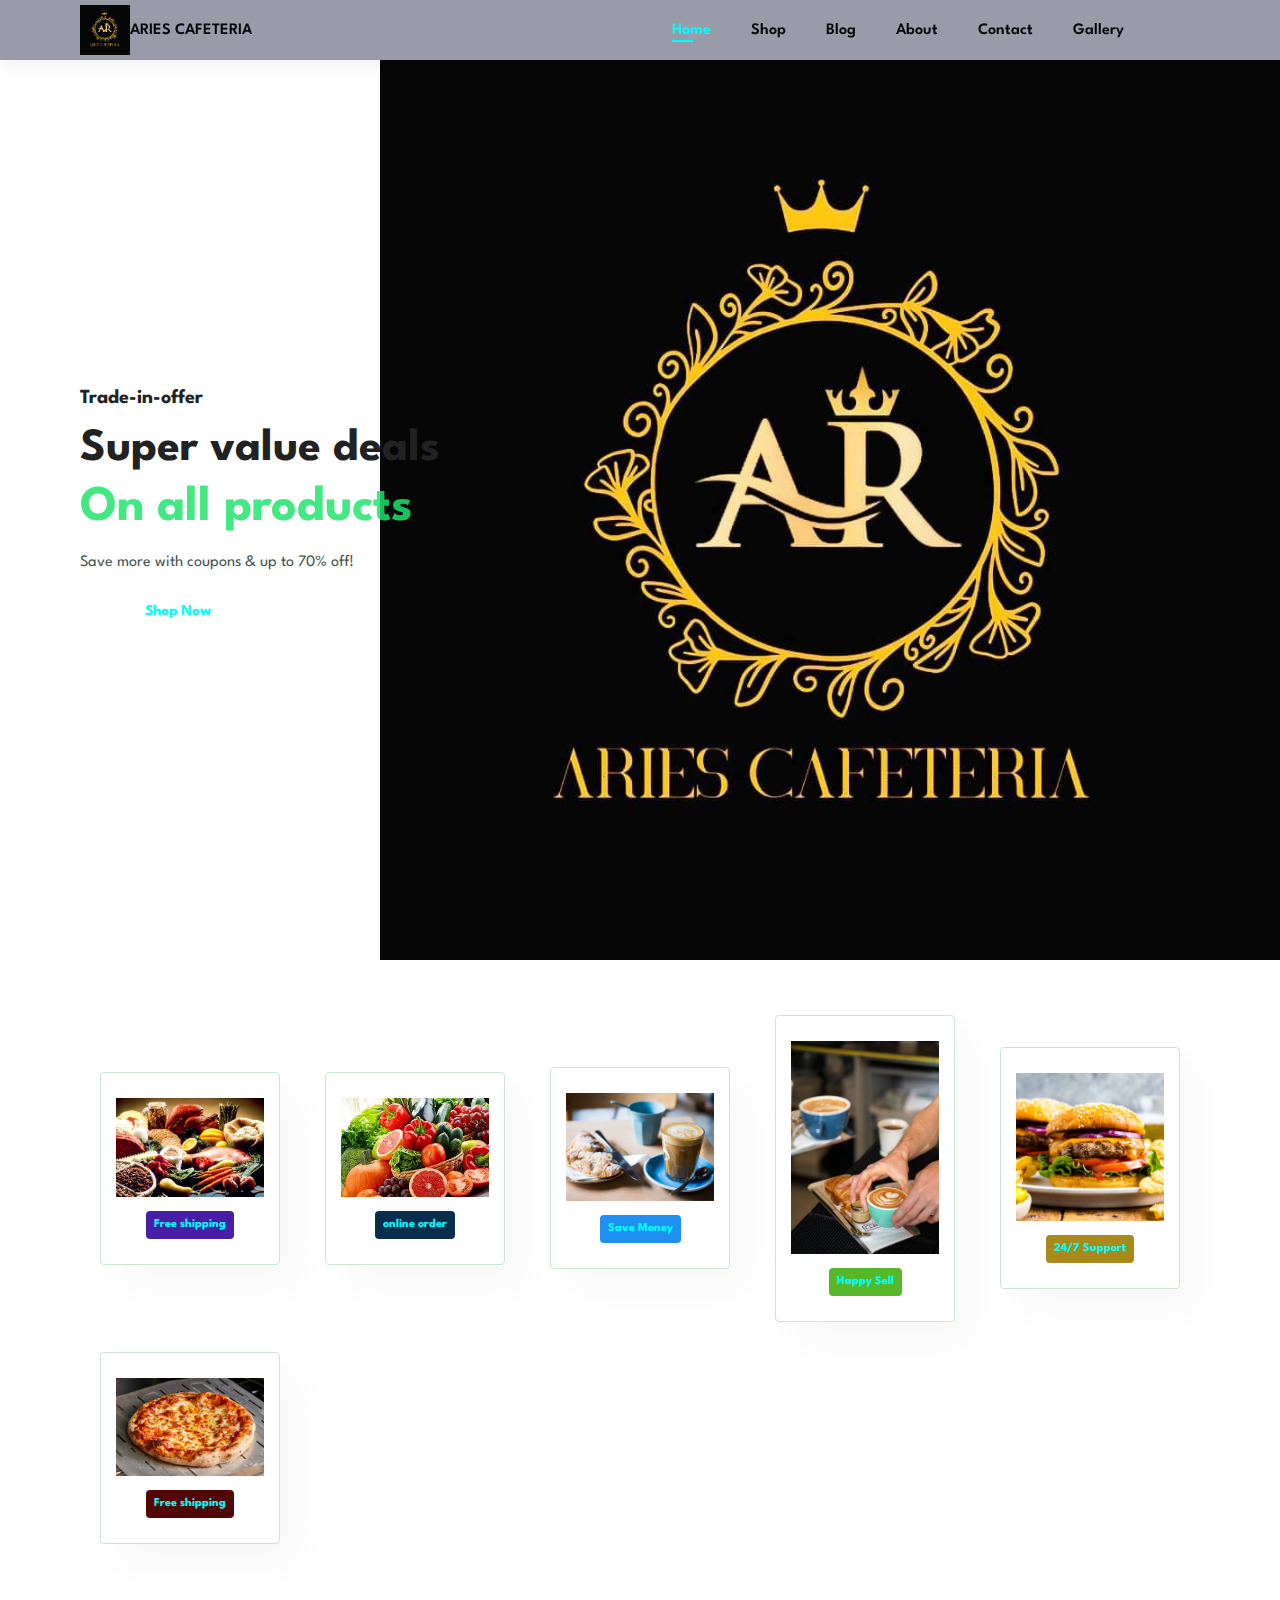
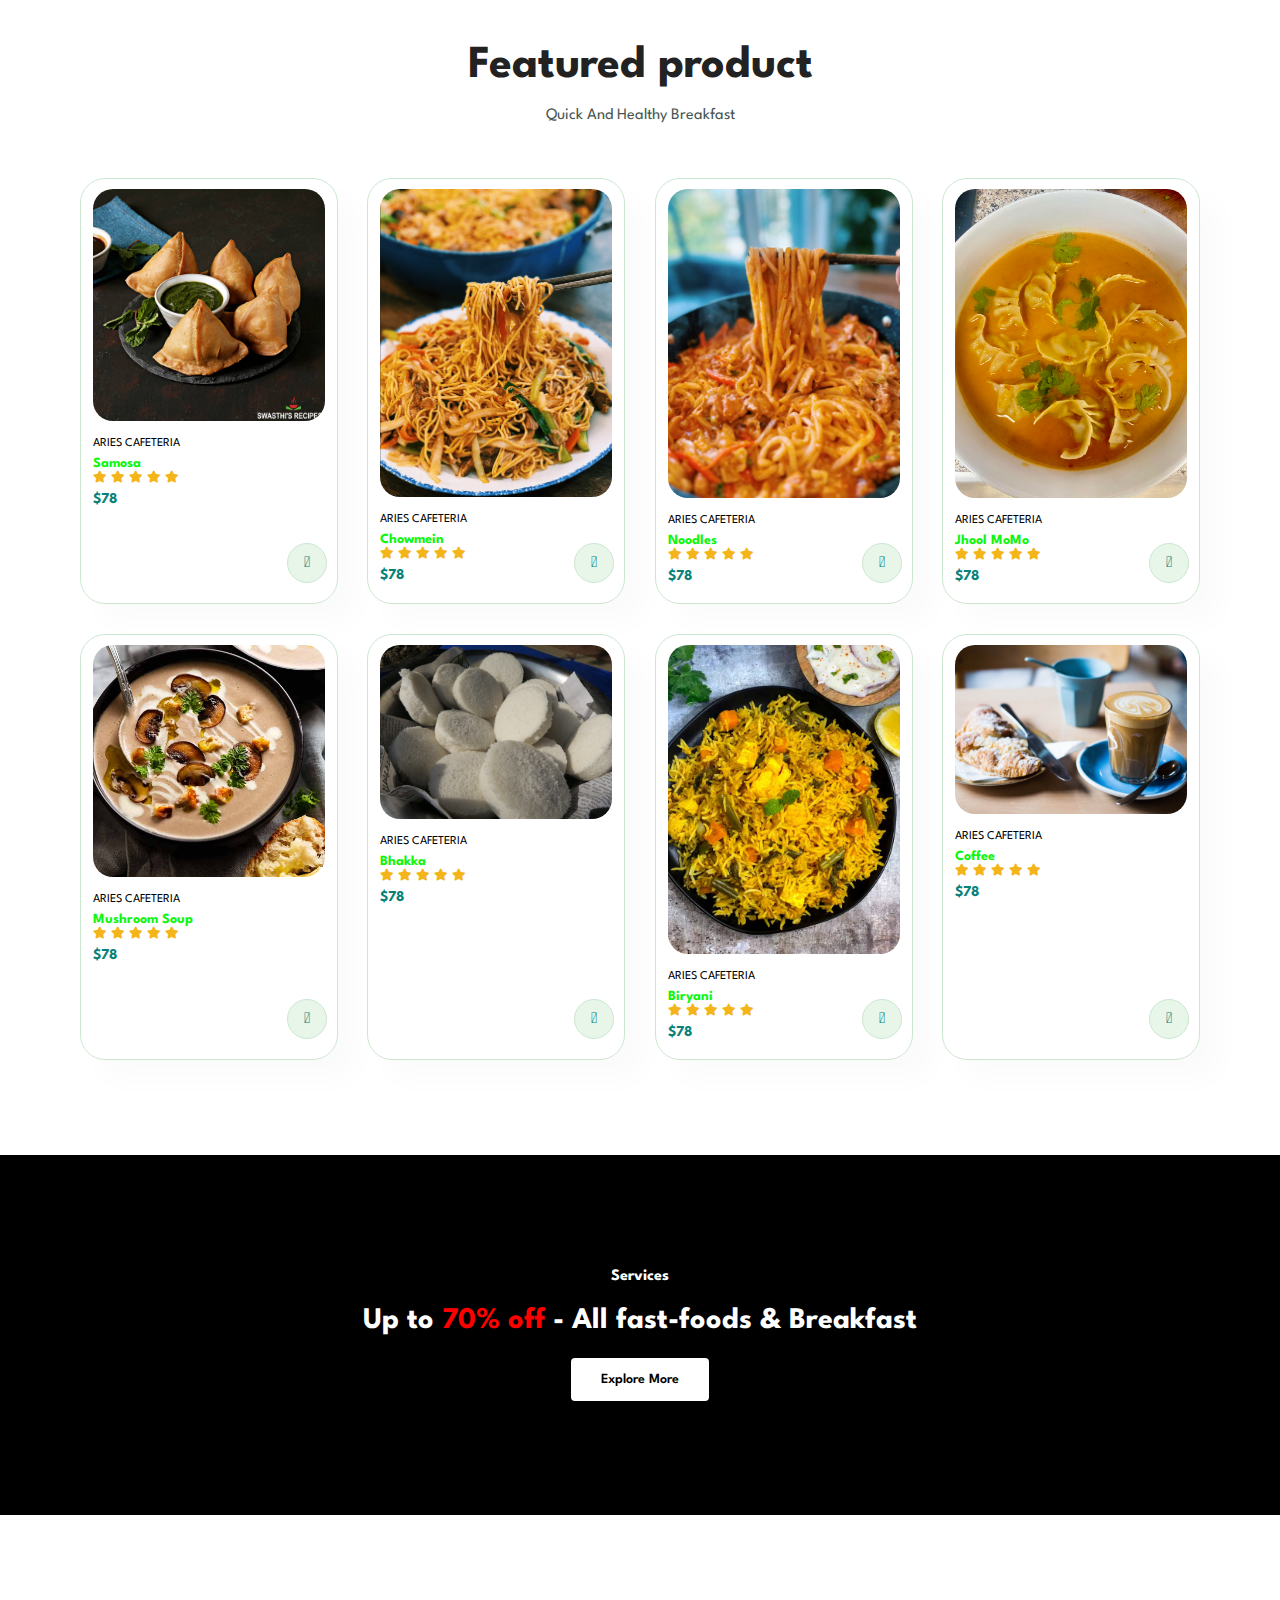
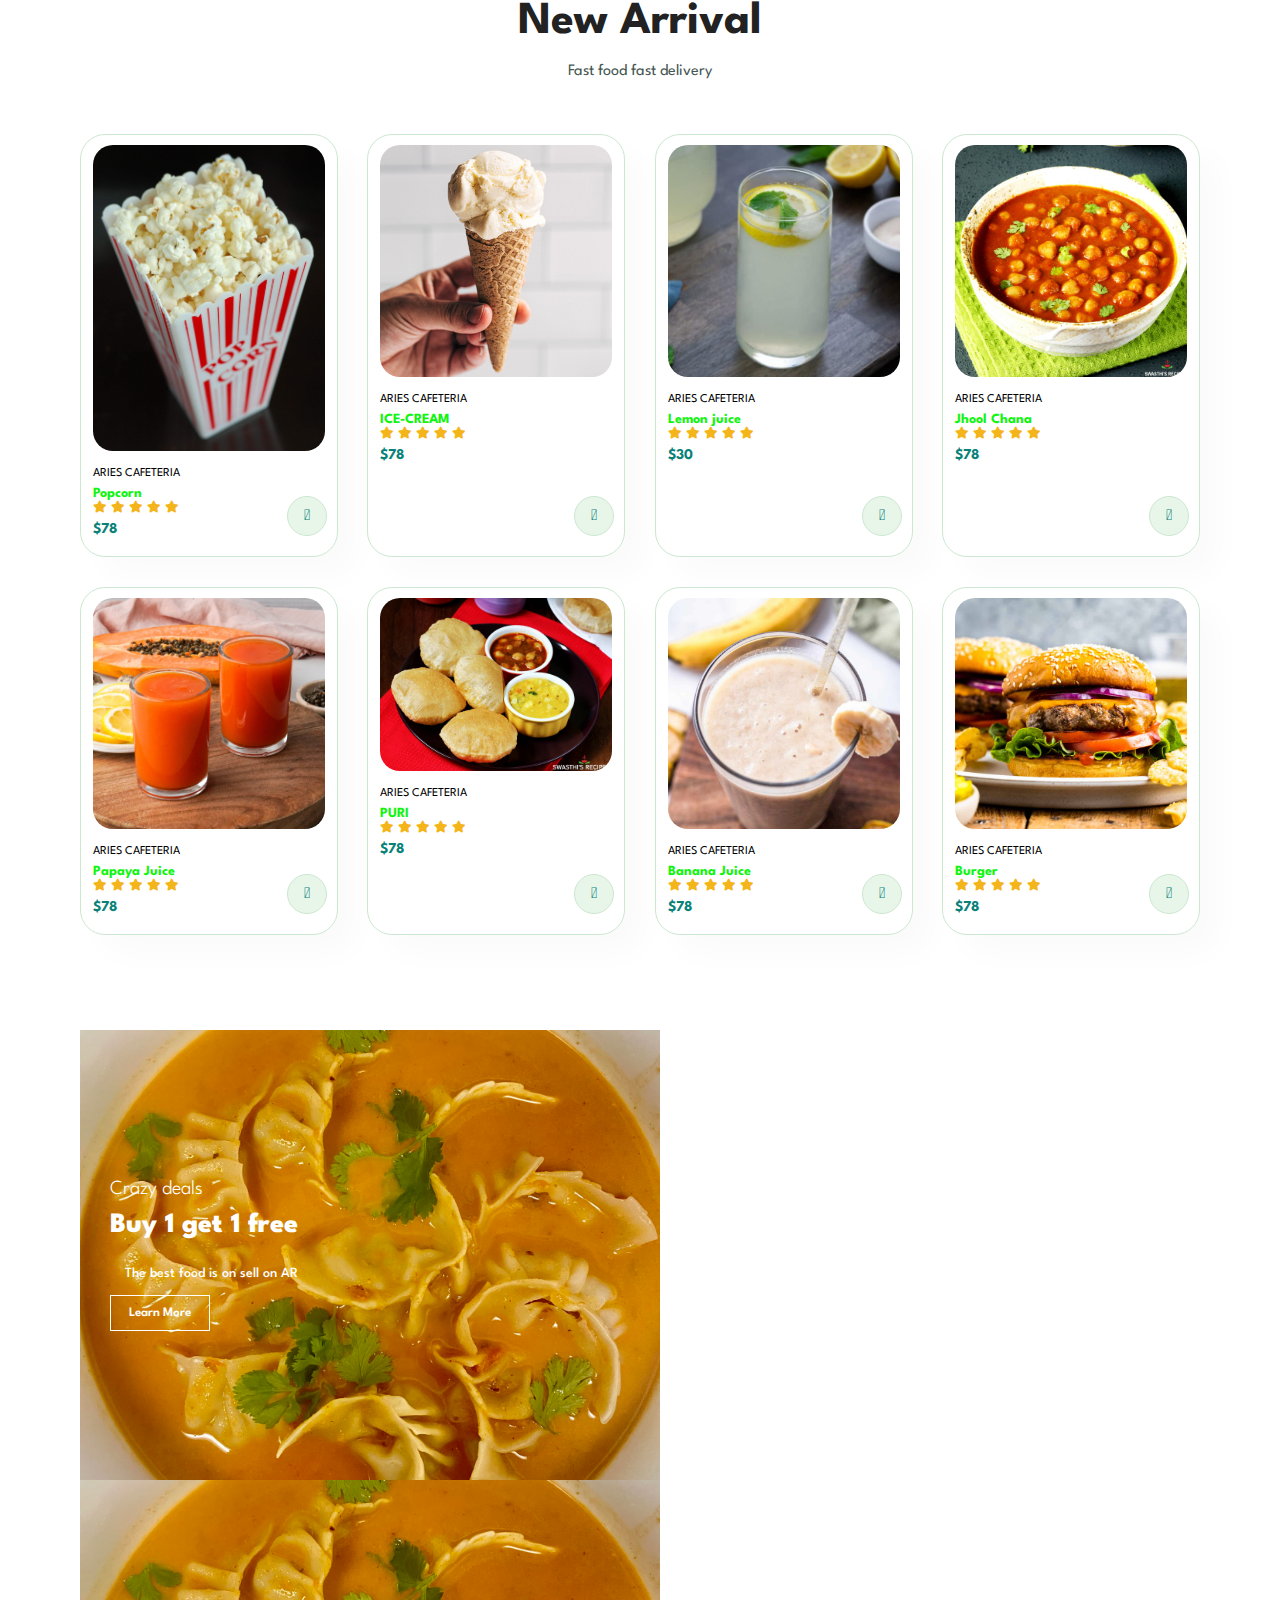
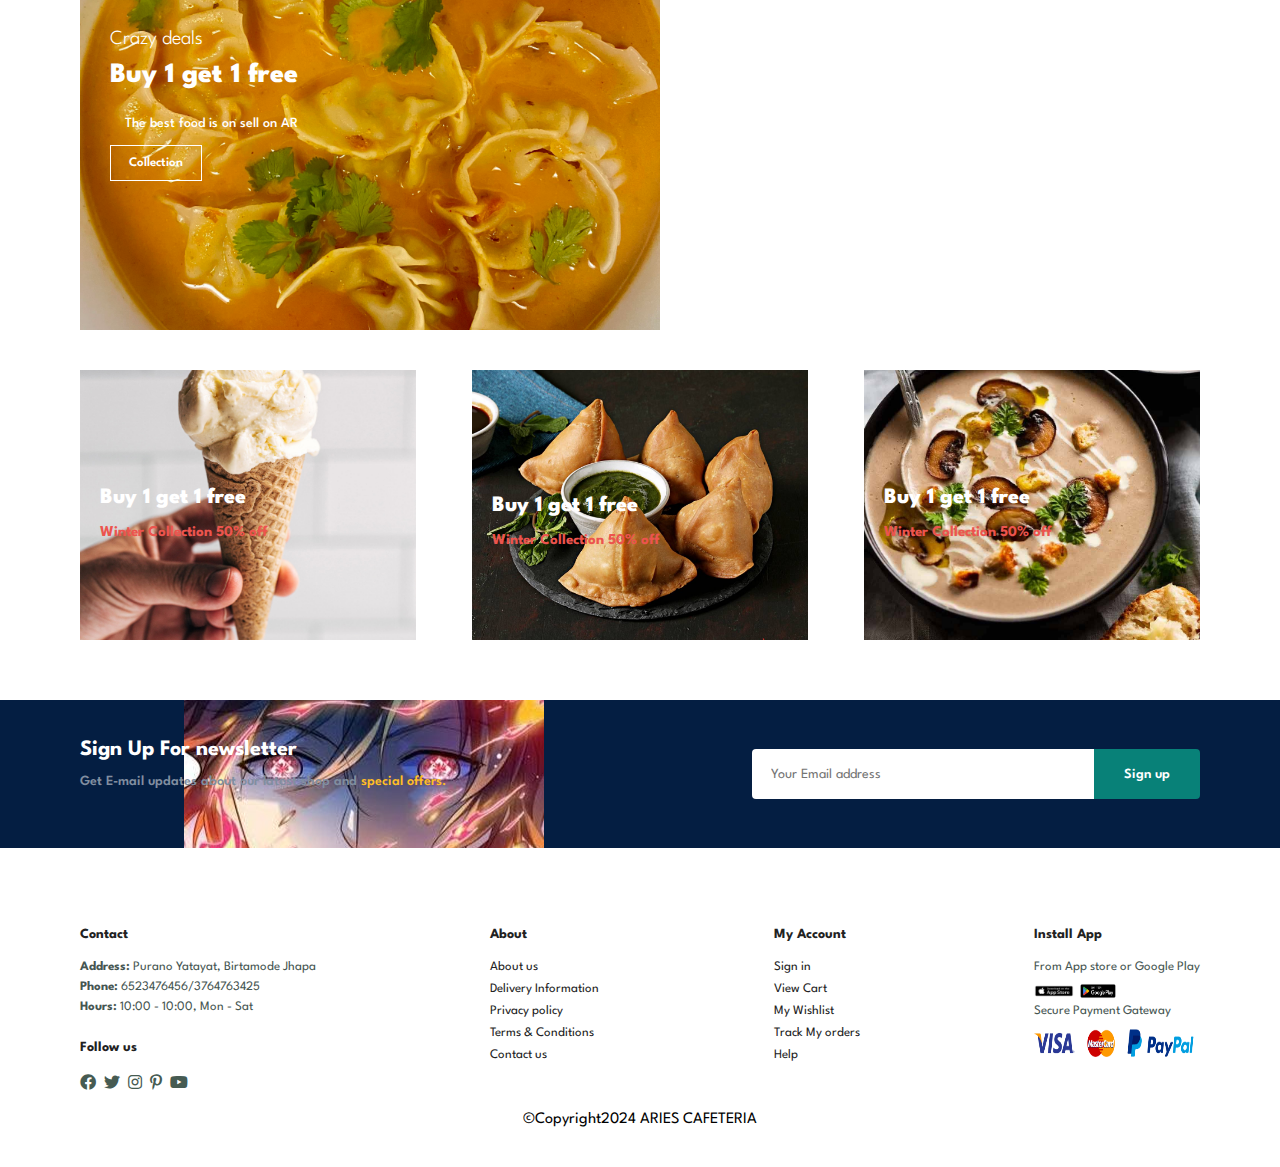
==== commit fed82a13: "Update index.html" ====
--- a/index.html
+++ b/index.html
@@ -22,7 +22,7 @@
         <li><a href="blog.html">Blog</a></li>
         <li><a href="about.html">About</a></li>
         <li><a href="contact.html">Contact</a></li>
-        <li><a href="gallery.html">Contact</a></li>
+        <li><a href="gallery.html">Gallery</a></li>
         <li id="lg-bag"><a href="cart.html"><i class="far fa-shopping-bag"></i></a></li>
         <div id="close" class="headerlogo"><a href="#" ><i class="far fa-times"></i></a></div>
     </ul>
